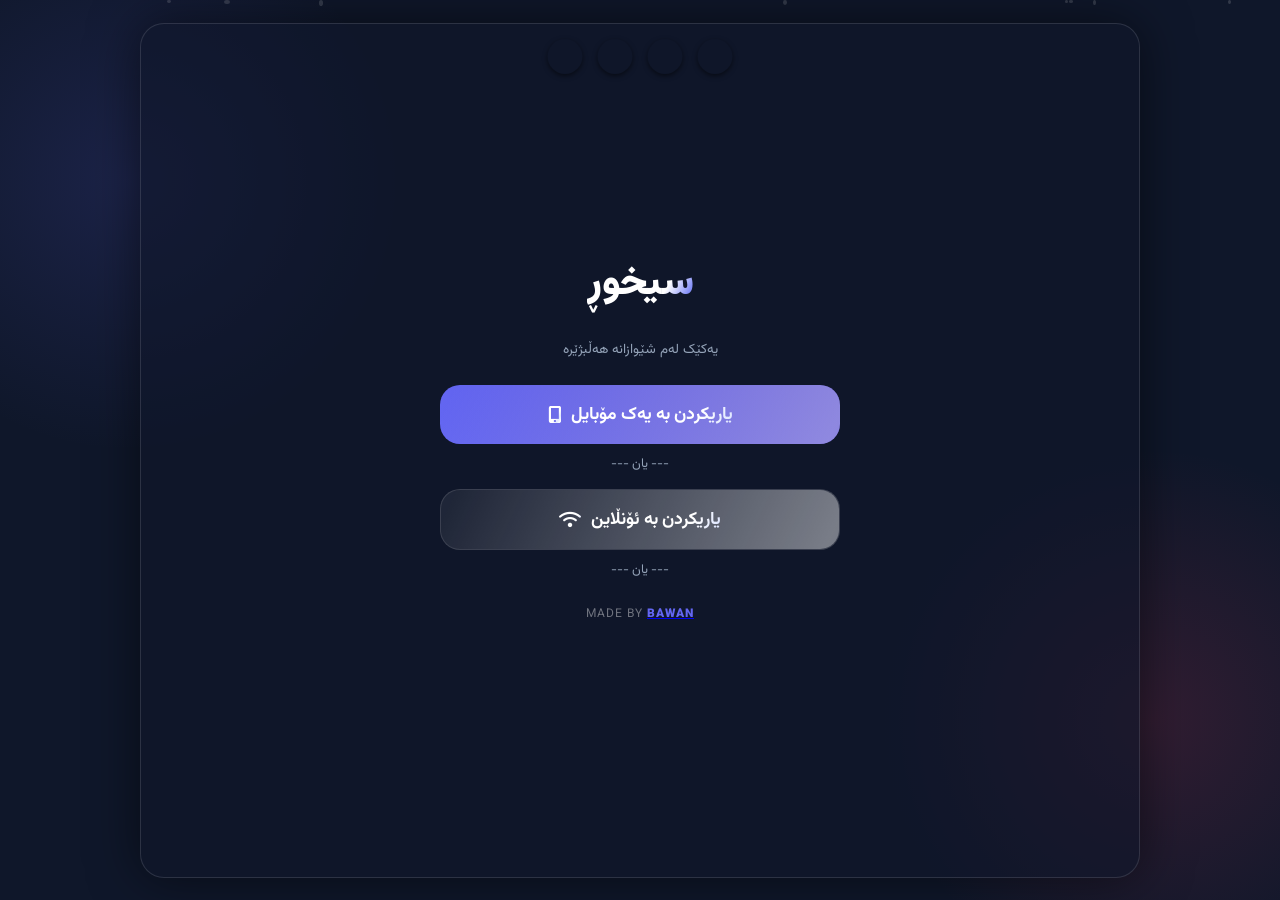
==== index.html @ 46fbbe2d "Fix download button text in index.html" ====
<!DOCTYPE html>
<html lang="ku" dir="rtl">
<head>
    <meta name="google-site-verification" content="bWLsSU11pzj71hKhUY4qFQn0XNRK8UuvUK35tRb3BzM" />
    <meta name="description" content="سیخوڕ (Spy Game) is a fun multiplayer social deduction game in Kurdish. Play with friends online or locally using one phone. Find the spy and win the game!">
    <meta name="keywords" content="Spy Game, سیخوڕ, Kurdish Game, Multiplayer Game, Online Spy Game, Bawan, Kurd Game, bawanu github,لعبة الجاسوس">
    <meta name="author" content="Bawan">
    <meta name="robots" content="index, follow">
    <meta property="og:title" content="سیخوڕ - Spy Game">
    <meta property="og:description" content="Play the popular Spy Game in Kurdish. Available online and offline.">
    <meta property="og:type" content="website">
    <meta property="og:url" content="https://bawanu.github.io/spy-game/">
    <meta property="og:image" content="https://bawanu.github.io/spy-game/icons/icon-512.png">
    <link rel="manifest" href="manifest.json">
    <link rel="icon" type="image/x-icon" href="./icons/favicon.ico">
    <link rel="apple-touch-icon" href="./icons/apple-touch-icon.png">
    <meta charset="UTF-8">
    <meta name="viewport" content="width=device-width, initial-scale=1.0, maximum-scale=1.0, user-scalable=no">
    <title>سیخوڕ - Spy Game</title>
    <link href="https://fonts.googleapis.com/css2?family=Vazirmatn:wght@300;500;700;900&display=swap" rel="stylesheet">
    <link rel="stylesheet" href="https://cdnjs.cloudflare.com/ajax/libs/font-awesome/6.4.0/css/all.min.css">
    <script src="https://unpkg.com/peerjs@1.5.1/dist/peerjs.min.js"></script>

    <link rel="stylesheet" href="style.css">

    <style>
    /* Language Switcher */
    .language-switcher {
        position: absolute;
        top: 15px;
        left: 50%;
        transform: translateX(-50%);
        display: flex;
        flex-direction: row;
        gap: 15px;
        z-index: 1000;
        align-items: center;
        width: max-content;
    }
    
    .flag-btn {
        width: 35px;
        height: 35px;
        border-radius: 50%;
        border: 2px solid transparent;
        background-size: cover;
        background-position: center;
        background-color: transparent;
        background-clip: padding-box;
        cursor: pointer;
        transition: transform 0.2s, border-color 0.2s, box-shadow 0.2s;
        box-shadow: 0 2px 5px rgba(0,0,0,0.5);
        outline: none;
    }
    
    .flag-btn:hover {
        transform: scale(1.1);
    }
    
    .flag-btn:active {
        transform: scale(0.95);
    }
    
    .flag-btn.active {
        border-color: #4ade80;
        box-shadow: 0 0 10px rgba(74, 222, 128, 0.5);
    }
    </style>

</head>
<body>

    <div class="particles" id="particles"></div>

    <div id="toast-container" class="toast-container"></div>

    <div id="chat-drawer">
        <div class="chat-header">
            <button class="icon-btn" onclick="toggleChat()"><i class="fas fa-times"></i></button>
            <h2 style="margin:0" data-i18n="chat-title">چات</h2>
            <i class="fas fa-comment-dots" style="color: var(--primary)"></i>
        </div>
        <div id="chat-messages"></div>
        <div class="chat-input-area">
            <input type="text" id="chat-input" class="main-input" placeholder="نامەیەک بنووسە..." data-i18n-placeholder="chat-placeholder" style="text-align: right;">
            <button class="add-btn" onclick="sendChatMessage()"><i class="fas fa-paper-plane"></i></button>
        </div>
    </div>

    <!-- Hidden audio elements container -->
    <div id="remote-audio-container" style="display:none"></div>

    <div class="app-wrapper">
        <div class="language-switcher">
            <button class="flag-btn active" onclick="setLanguage('ku')" style="background-image: url('https://upload.wikimedia.org/wikipedia/commons/3/35/Flag_of_Kurdistan.svg');"></button>
            <button class="flag-btn" onclick="setLanguage('en')" style="background-image: url('https://upload.wikimedia.org/wikipedia/commons/a/a4/Flag_of_the_United_States.svg');"></button>
            <button class="flag-btn" onclick="setLanguage('ar')" style="background-image: url('https://upload.wikimedia.org/wikipedia/commons/f/f6/Flag_of_Iraq.svg');"></button>
            <button class="flag-btn" onclick="setLanguage('fa')" style="background-image: url('https://upload.wikimedia.org/wikipedia/commons/c/ca/Flag_of_Iran.svg');"></button>
        </div>


        <div id="view-mode" class="view active">
            <div class="scroll-content" style="justify-content: center;">
                <h1 style="font-size: 2.5rem; margin-bottom: 10px;" data-i18n="app-title">سیخوڕ</h1>
                <p class="subtitle" data-i18n="app-subtitle">یەکێک لەم شێوازانە هەڵبژێرە</p>
                <button class="primary-btn" onclick="startLocalMode()">
                    <span data-i18n="btn-local">یاریکردن بە یەک مۆبایل</span> <i class="fas fa-mobile-alt"></i>
                </button>
                <div style="margin: 10px; color: var(--text-muted); font-size: 0.8rem;" data-i18n="or">--- یان ---</div>
                <button class="primary-btn secondary" onclick="transitionTo('view-lobby-entry')">
                    <span data-i18n="btn-online">یاریکردن بە ئۆنڵاین</span> <i class="fas fa-wifi"></i>
                </button>
                <div style="margin: 10px; color: var(--text-muted); font-size: 0.8rem;" id="install-divider" style="display: none;" data-i18n="or">--- یان ---</div>
                <button id="install-app-btn" class="primary-btn success" style="display: none; margin-bottom: 40px;" onclick="installApp()">
                    <span data-i18n="btn-download">دابەزاندن</span> <i class="fas fa-download"></i>
                </button>
                <div class="footer">Made by <a href="https://t.me/paperui" target="_blank"> <b>Bawan</b> </a></div>
            </div>
        </div>

        <div id="view-lobby-entry" class="view">
            <div class="top-bar">
                <div class="icon-btn" onclick="transitionTo('view-mode')"><i class="fas fa-arrow-right"></i></div>
            </div>
            <div class="scroll-content" style="justify-content: center;">
                <h2 data-i18n="lobby-title">سەرەتا</h2>
                <p class="subtitle" data-i18n="lobby-subtitle">زانیاریەکانت پڕبکەرەوە</p>
                <div class="stacked-inputs">
                    <input type="text" id="my-name-input" class="main-input" placeholder="ناوەکەت..." data-i18n-placeholder="input-name" style="text-align: center; width: 100%; margin:0;">
                    <input type="text" id="room-code-input" class="main-input" placeholder="کۆدی ژوور (بۆ دروستکردن یان چوونەژوور)" data-i18n-placeholder="input-room" style="text-align: center; letter-spacing: 2px; width: 100%; margin:0;">
                </div>
                <div style="width: 100%; border-top: 1px solid var(--glass-border); margin: 20px 0; max-width: 400px;"></div>
                <div class="stacked-buttons">
                    <button class="primary-btn" onclick="createOnlineRoom()" style="width: 100%; margin:0;">
                        <span data-i18n="btn-create-room">دروستکردنی ژوور (Server)</span> <i class="fas fa-server"></i>
                    </button>
                    <button class="primary-btn secondary" onclick="joinOnlineRoom()" style="width: 100%; margin:0;">
                        <span data-i18n="btn-join-room">چوونە ژوورەوە</span> <i class="fas fa-sign-in-alt"></i>
                    </button>
                </div>
                <p style="margin: 20px 0; font-size: 0.9rem; color: var(--text-muted); text-align: center;" data-i18n="room-hint">ئەگەر بۆ دروستکردنی ژوور کۆد نەنوسیت، بە هەڕەمەکی دروست دەبێت</p>
                <p style="margin: 20px 0; font-size: 0.9rem; color: red; text-align: center;" data-i18n="wifi-warning">تێبینی: یاری کردن بە ئۆنڵاین لەسەر هێڵی ئینتەرنێتی زانکۆ کار ناکات بەهۆی ئەوە هێڵی زانکۆ Firewall بەکار دێنن و ڕێگری لە یاریەکە دەکات بە ئۆنڵاین کاربکات </p>
            </div>
        </div>

        <div id="view-lobby-waiting" class="view">
            <div class="top-bar">
                <div class="icon-btn" onclick="universalLeave()" style="background: rgba(244, 63, 94, 0.2); border-color: var(--accent);">
                    <i class="fas fa-sign-out-alt" style="color: var(--accent);"></i>
                </div>
                <div class="center-icons">
                    <div class="icon-btn mic-trigger" id="mic-btn-lobby" onclick="toggleMic()" style="display:none">
                        <i class="fas fa-microphone-slash"></i>
                    </div>
                    <div class="icon-btn chat-trigger" onclick="toggleChat()" style="display:none">
                        <i class="fas fa-comment-dots"></i>
                        <div class="unread-badge">0</div>
                    </div>
                </div>
            </div>
            <div class="scroll-content">
                <h2 data-i18n="waiting-title">ژووری چاوەڕوانی</h2>
                <div style="background: var(--glass); padding: 10px 20px; border-radius: 12px; border: 1px solid var(--primary); color: var(--primary); font-weight: bold; font-size: 1.5rem; letter-spacing: 3px; margin-bottom: 20px;" id="display-room-code">...</div>
                <div class="section-title"><span data-i18n="players-list">یاریزانەکان:</span></div>
                <div id="lobby-players-list" class="tags-container"></div>
                <div id="host-controls" style="width: 100%; display: none; flex-direction: column; align-items: center; gap: 10px;">
                    <p class="subtitle" data-i18n="host-hint">تۆ سێرڤەریت، کەی هەمووان هاتن دەستپێبکە</p>
                    <button class="primary-btn" onclick="setupOnlineGame()">
                        <span data-i18n="btn-setup-start">ڕێکخستن و دەستپێکردن</span> <i class="fas fa-cog"></i>
                    </button>
                    <button id="btn-lock-room" class="primary-btn danger" onclick="toggleRoomLock()" style="margin-top: 5px;">
                        <span data-i18n="btn-lock-room" id="lock-room-text">داخستنی ژوور</span> <i class="fas fa-lock"></i>
                    </button>
                </div>
                <div id="client-wait-msg" style="display: none;">
                    <p class="waiting-message" data-i18n="waiting-host">چاوەڕێی سێرڤەر بە یاریەکە دەستپێبکات...</p>
                </div>
            </div>
        </div>

        <div id="view-setup" class="view">
            <div class="top-bar">
                <div class="left-button-group">
                    <div class="icon-btn" onclick="toggleHelp()"><i class="fas fa-question"></i></div>
                    <div class="icon-btn" onclick="toggleHaptics()" id="btn-haptics"><i class="fas fa-mobile-alt"></i></div>
                </div>
                <div class="center-icons">
                </div>
                <div class="right-button-group">
                    <div class="icon-btn" onclick="toggleSound()" id="btn-sound"><i class="fas fa-volume-up"></i></div>
                    <div class="icon-btn" onclick="exitToMainMenu()" id="btn-exit"><i class="fas fa-home"></i></div>
                    <div class="icon-btn" onclick="backToLobby()" id="btn-back-lobby" style="display:none"><i class="fas fa-arrow-right"></i></div>
                </div>
            </div>
            <div class="scroll-content">
                <h1 data-i18n="setup-title">یاری سیخوڕەکە</h1>
                <p class="subtitle shimmer-text" data-i18n="setup-subtitle">کاتی دۆزینەوەی نهێنیەکانە...</p>
                <div class="section-title" data-i18n="select-topics">بابەت هەڵبژێرە (زیاتر لە یەک دانە ئاساییە):</div>
                <div class="topics-grid" id="topics-container"></div>
                <div id="custom-words-container">
                    <div style="font-size: 0.85rem; color: var(--text-muted); margin-bottom: 8px; font-weight: bold;" data-i18n="custom-words-hint">وشە تایبەتەکانت بنووسە:</div>
                    <textarea id="custom-words-input" placeholder="نموونە: تۆپی پێ، باڵە، مەلەوانی... &#10;یان بە ENTER جیایان بکەوە" data-i18n-placeholder="custom-words-placeholder"></textarea>
                    <div style="font-size: 0.75rem; color: rgba(255,255,255,0.4); text-align: left; margin-top:5px;" data-i18n="custom-words-subtext">بە کۆما یان دێڕ جیایان بکەرەوە</div>
                </div>
                <div id="player-input-section">
                    <div class="section-title" data-i18n="players-list-setup">لیستی یاریزانان:</div>
                    <div class="input-box">
                        <input type="text" id="player-input" class="main-input" placeholder="ناوی یاریزان..." data-i18n-placeholder="input-player-name" autocomplete="off">
                        <button class="add-btn" onclick="addPlayer()"><i class="fas fa-plus"></i></button>
                    </div>
                </div>
                <div id="players-container" class="tags-container"></div>
                <div class="section-title" data-i18n="settings-title">ڕێکخستنەکان:</div>
                <div class="control-row">
                    <div class="control-label"><span data-i18n="spy-count-label">ژمارەی سیخوڕەکان</span></div>
                    <div class="stepper">
                        <button class="step-btn" id="btn-spy-down" onclick="adjVal('spy-count', -1)">-</button>
                        <span class="step-val" id="spy-count">1</span>
                        <button class="step-btn" id="btn-spy-up" onclick="adjVal('spy-count', 1)">+</button>
                    </div>
                </div>
                <div class="control-row">
                    <div class="control-label"><span data-i18n="time-label">کات (خولەک) ماوەی گفتوگۆ</span></div>
                    <div class="stepper">
                        <button class="step-btn" id="btn-time-down" onclick="adjVal('game-time', -1)">-</button>
                        <span class="step-val" id="game-time">5</span>
                        <button class="step-btn" id="btn-time-up" onclick="adjVal('game-time', 1)">+</button>
                    </div>
                </div>
                <div class="control-row">
                    <div class="control-label"><span data-i18n="guess-count-label">ژمارەی هەوڵەکان بۆ دۆزینەوەی سیخوڕ</span></div>
                    <div class="stepper">
                        <button class="step-btn" id="btn-guess-down" onclick="adjVal('guess-count', -1)">-</button>
                        <span class="step-val" id="guess-count">1</span>
                        <button class="step-btn" id="btn-guess-up" onclick="adjVal('guess-count', 1)">+</button>
                    </div>
                </div>
            </div>
            <button class="primary-btn" id="start-btn" onclick="initGame()">
                <span data-i18n="btn-start">دەستپێکردن</span> <i class="fas fa-arrow-left"></i>
            </button>
        </div>

        <div id="view-cards" class="view">
            <div class="top-bar">
                <div class="icon-btn" onclick="universalLeave()" style="background: rgba(244, 63, 94, 0.2); border-color: var(--accent);">
                    <i class="fas fa-sign-out-alt" style="color: var(--accent);"></i>
                </div>
                <div class="center-icons">
                    <div class="icon-btn mic-trigger" id="mic-btn-cards" onclick="toggleMic()" style="display:none">
                        <i class="fas fa-microphone-slash"></i>
                    </div>
                    <div class="icon-btn chat-trigger" onclick="toggleChat()" style="display:none">
                        <i class="fas fa-comment-dots"></i>
                        <div class="unread-badge">0</div>
                    </div>
                </div>
            </div>
            <div class="top-bar" style="justify-content: center; margin-top:-50px;">
                <h2 style="margin:0; font-size: 1rem; color:var(--text-muted);" data-i18n="roles-title">ڕۆڵەکان</h2>
            </div>
            <div class="scroll-content" style="justify-content: center;">
                <div style="text-align:center; margin-bottom: 20px;">
                    <div id="current-player-name" class="shimmer-text" style="font-size: 1.4rem; font-weight: bold; margin-bottom: 5px;">Yarizan</div>
                    <div id="card-instruction" style="font-size: 0.8rem; color: var(--text-muted);" data-i18n="card-instruction">مۆبایلەکە بدە دەست ئەم کەسە</div>
                </div>
                <div class="card-wrapper">
                    <div class="game-card" id="the-card" onclick="flipCard()">
                        <div class="card-face face-front">
                            <i class="fas fa-fingerprint fingerprint"></i>
                            <div class="tap-text shimmer-text" data-i18n="click-to-flip">کلیـک بـکە</div>
                        </div>
                        <div class="card-face face-back" id="card-back">
                            <div class="role-badge" id="card-role">...</div>
                            <div class="secret-word" id="card-word">...</div>
                            <p id="card-desc" style="color:inherit; opacity: 0.7; font-size:0.9rem; margin-top: 10px; padding: 0 10px;">...</p>
                            <div style="position:absolute; bottom:20px; opacity:0.4; font-size: 0.75rem;" data-i18n="click-to-hide">دووبارە کلیک بکە بۆ شاردنەوە</div>
                        </div>
                    </div>
                </div>
                <div id="waiting-others-msg" class="waiting-message" style="display: none; font-size: 1rem;">
                    چاوەڕێی یاریزانەکانی تر بە کارتەکانیان ببینن...
                </div>
            </div>
        </div>

        <div id="view-starter" class="view" style="justify-content: center;">
            <div class="starter-box">
                <p style="color: var(--text-muted); margin-bottom: 15px;" data-i18n="first-question">پسیاری یەکەم دەکات:</p>
                <div class="starter-avatar"><i class="fas fa-crown"></i></div>
                <h2 id="starter-name-display" style="font-size: 2rem; color: #fff; margin: 0;">...</h2>
                <br>
                <button class="primary-btn" style="padding: 12px 30px;" onclick="startTimerView()"><span data-i18n="btn-ok">باشە</span></button>
            </div>
        </div>

        <div id="view-timer" class="view">
            <div class="top-bar">
                <div class="icon-btn" onclick="universalLeave()" style="background: rgba(244, 63, 94, 0.2); border-color: var(--accent);">
                    <i class="fas fa-sign-out-alt" style="color: var(--accent);"></i>
                </div>
                <h2 style="margin:0; flex:1; text-align:center; padding-left:40px;" data-i18n="time-left-title">کات ماوە</h2>
                <div class="center-icons">
                    <div class="icon-btn mic-trigger" id="mic-btn-timer" onclick="toggleMic()" style="display:none">
                        <i class="fas fa-microphone-slash"></i>
                    </div>
                    <div class="icon-btn chat-trigger" onclick="toggleChat()" style="display:none">
                        <i class="fas fa-comment-dots"></i>
                        <div class="unread-badge">0</div>
                    </div>
                </div>
            </div>
            <div class="scroll-content" style="justify-content: center;">
                <div class="timer-ring" id="timer-ring">
                    <div class="time-text shimmer-text" id="timer-val">00:00</div>
                </div>
                <p class="subtitle" style="text-align: center;" data-i18n="timer-hint">پرسیار لە یەکتری بکەن بەبێ ئەوەی نهێنییەکە ئاشکرا بکەن!</p>
                <div id="host-timer-controls">
                    <button class="icon-btn" style="width: 60px; height: 60px; border-radius: 50%; background: rgba(255,255,255,0.1); margin-bottom: 10px;" onclick="togglePause()">
                        <i class="fas fa-pause" id="pause-icon"></i>
                    </button>
                    <button class="primary-btn" style="background: var(--accent); max-width: 200px;" onclick="endGame()">
                        <span data-i18n="btn-end-game">کۆتایی هێنان</span> <i class="fas fa-gavel"></i>
                    </button>
                </div>
                <div id="client-timer-msg" style="display: none; color: var(--text-muted); font-size: 0.8rem;">
                    تەنها سێرڤەر دەتوانێت کات کۆنتڕۆڵ بکات
                </div>
            </div>
        </div>

        <div id="view-results" class="view">
            <div class="top-bar">
                <div class="icon-btn" onclick="universalLeave()" style="background: rgba(244, 63, 94, 0.2); border-color: var(--accent);">
                    <i class="fas fa-sign-out-alt" style="color: var(--accent);"></i>
                </div>
                <div class="center-icons">
                    <div class="icon-btn mic-trigger" id="mic-btn-results" onclick="toggleMic()" style="display:none">
                        <i class="fas fa-microphone-slash"></i>
                    </div>
                    <div class="icon-btn chat-trigger" onclick="toggleChat()" style="display:none">
                        <i class="fas fa-comment-dots"></i>
                        <div class="unread-badge">0</div>
                    </div>
                </div>
            </div>
            <div class="scroll-content" style="align-items: stretch; justify-content: start;">
                <div id="phase-voting" class="result-phase-container">
                    <div style="text-align: center; margin-bottom: 10px;">
                        <i class="fas fa-search" style="font-size: 3rem; color: var(--primary); margin-bottom: 10px;"></i>
                        <h2 style="font-size: 1.5rem;" data-i18n="who-is-spy">سیخوڕەکە کێیە؟</h2>
                        <p class="subtitle" style="margin-bottom: 10px;" data-i18n="vote-hint">گومانلێکراو هەڵبژێرە و دەنگ بدە</p>
                    </div>
                    <div id="attempts-display" class="attempts-display">
                        <i class="fas fa-bullseye"></i> <span id="attempts-count">0</span> <span data-i18n="attempts-left">هەوڵ ماوە</span>
                    </div>
                    <div id="voting-status" class="status-box" data-i18n="pls-vote">تکایە هەمووان دەنگ بدەن</div>
                    <div id="suspects-grid" class="topics-grid"></div>
                    <button id="btn-confirm-vote" class="primary-btn" onclick="confirmVote()" style="display: none; margin-top: 20px;">
                        <span data-i18n="btn-send-vote">ناردنی دەنگ</span> <i class="fas fa-vote-yea"></i>
                    </button>
                    <button id="btn-force-end" class="primary-btn danger" onclick="hostSkipVoting()" style="display: none; margin-top: 20px; animation: none;">
                        <span data-i18n="btn-force-end">کۆتایی هێنان و ئاشکراکردن</span> <i class="fas fa-eye"></i>
                    </button>
                    <button id="btn-reveal-all" class="primary-btn" style="background: rgba(255,255,255,0.1); margin-top: 20px; font-size: 0.9rem;" onclick="revealEverything('neutral')">
                        <span data-i18n="btn-reveal-all">هەموویان ئاشکرا بکە</span>
                    </button>
                    <div id="client-reveal-msg" style="display:none; text-align:center; margin-top:10px; opacity:0.6; font-size: 0.9rem;">
                        چاوەڕێی دەنگی ئەوانی تر بە...
                    </div>
                </div>
                <div id="phase-post-reveal" class="result-phase-container" style="display: none;">
                    <div id="winner-display" class="winner-header"></div>
                    <div class="results-card">
                        <div style="font-size: 0.9rem; color: var(--text-muted); margin-bottom: 10px;" data-i18n="word-was">وشەکە ئەمە بوو:</div>
                        <div id="result-word" style="font-size: 1.8rem; font-weight: 900; color: #fff; text-align: center; margin-bottom: 20px; background:rgba(0,0,0,0.3); padding:10px; border-radius:10px; border: 1px solid var(--primary); box-shadow: 0 0 15px rgba(99, 102, 241, 0.3);">-</div>
                        <div style="font-size: 0.9rem; color: var(--accent); font-weight: bold;" data-i18n="spies-were">سیخوڕەکان:</div>
                        <div id="spies-list"></div>
                    </div>
                    <button class="primary-btn" onclick="resetGameToLobby()"><span data-i18n="btn-play-again">یاری نوێ (هەمان گروپ)</span> <i class="fas fa-redo"></i></button>
                </div>
            </div>
        </div>
    </div>

    <div id="help-modal" class="modal-overlay">
        <div class="modal-content">
            <button class="modal-close" onclick="toggleHelp()"><i class="fas fa-times"></i></button>
            <h2 data-i18n="help-title">چۆنیەتی یاریکردن</h2>
            <div style="font-size: 0.85rem; color: var(--text-muted); margin-bottom: 20px; line-height: 1.6; border-bottom: 1px solid rgba(255,255,255,0.1); padding-bottom: 15px;">
                <span data-i18n="help-desc">یاری سیخوڕ (Spy Game) یارییەکی بە کۆمەڵە کە دەتوانن لەگەڵ هاوڕێکانتان یاری بکەن. دەتوانن بە شێوازی ئۆنلاین یان بە یەک مۆبایل (Offline) یاری بکەن. ئەم یارییە بە زمانی کوردی دروستکراوە.</span>
            </div>
            <div class="rule-item">
                <div class="rule-icon"><i class="fas fa-user"></i></div>
                <div><b data-i18n="help-citizen">هاوڵاتی</b><div style="font-size: 0.8rem; color: #aaa;"><span data-i18n="help-citizen-desc">وشەکەی دەزانێت. دەبێت پرسیار بکات بۆ دۆزینەوەی سیخوڕەکە.</span></div></div>
            </div>
            <div class="rule-item">
                <div class="rule-icon"><i class="fas fa-user-secret"></i></div>
                <div><b data-i18n="help-spy">سیخوڕ</b><div style="font-size: 0.8rem; color: #aaa;"><span data-i18n="help-spy-desc">وشەکە نازانێت. دەبێت خۆی وەک هاوڵاتی دەربخات.</span></div></div>
            </div>
            <div class="rule-item">
                <div class="rule-icon"><i class="fas fa-trophy"></i></div>
                <div><b data-i18n="help-win">بردنەوە</b><div style="font-size: 0.8rem; color: #aaa;"><span data-i18n="help-win-desc">هاوڵاتیان دەیبەنەوە ئەگەر سیخوڕ بدۆزنەوە. سیخوڕ دەیباتەوە ئەگەر بمێنێتەوە یان وشەکە بزانێت.</span></div></div>
            </div>
            <div style="margin-top: 20px; text-align: center; border-top: 1px solid rgba(255,255,255,0.1); padding-top: 15px;">
                <div style="margin-bottom: 10px;"><b data-i18n="feedback-title">Feedback</b></div>
                <div style="font-size: 0.8rem; color: #aaa; margin-bottom: 10px;" data-i18n="feedback-desc">بۆ هەر ڕەخنەو تێبینیەک پەیوەندیم پێوە بکەن بە خۆشحاڵیەوە گوێتان لێ دەگرم❤️</div>
                <div class="social-container">
                    <a href="https://t.me/paperui" target="_blank"><img src="https://upload.wikimedia.org/wikipedia/commons/8/82/Telegram_logo.svg" width="30"/></a>
                    <a href="mailto:bawannasih17@gmail.com?subject=Feedback" target="_blank"><img src="https://upload.wikimedia.org/wikipedia/commons/7/7e/Gmail_icon_%282020%29.svg" width="30"/></a>
                </div>
            </div>
        </div>
    </div>

    <script src="translations.js"></script>
    <script src="script.js"></script>
</body>
</html>
---- style.css ----
:root {
            --bg: #0f172a;
            --primary: #6366f1;
            --primary-dark: #4338ca;
            --accent: #f43f5e;
            --success: #10b981;
            --glass: rgba(255, 255, 255, 0.07);
            --glass-border: rgba(255, 255, 255, 0.12);
            --text: #f1f5f9;
            --text-muted: #94a3b8;
            --card-front-grad: linear-gradient(135deg, #1e293b 0%, #0f172a 100%);
            --gold: #f59e0b;
        }

        * {
            box-sizing: border-box;
            -webkit-tap-highlight-color: transparent;
            font-family: 'Vazirmatn', sans-serif;
            user-select: none;
            outline: none;
        }

        body {
            margin: 0;
            padding: 0;
            height: 100vh;
            height: 100dvh;
            background-color: var(--bg);
            overflow: hidden;
            color: var(--text);
            display: flex;
            align-items: center;
            justify-content: center;
            background-image:
                radial-gradient(circle at 10% 20%, rgba(99, 102, 241, 0.15) 0%, transparent 20%),
                radial-gradient(circle at 90% 80%, rgba(244, 63, 94, 0.15) 0%, transparent 20%);
        }

        @keyframes textShine {
            0% { background-position: -200% center; }
            100% { background-position: 200% center; }
        }

        .shimmer-text {
            background: linear-gradient(120deg, var(--text) 40%, #a5b4fc 50%, var(--text) 60%);
            background-size: 200% auto;
            color: transparent;
            -webkit-background-clip: text;
            background-clip: text;
            -webkit-text-fill-color: transparent;
            animation: textShine 8s linear infinite;
        }

        /* Pause all animations inside non-active views to save CPU */
        .view:not(.active) * {
            animation-play-state: paused !important;
        }

        @keyframes shimmer-sweep {
            0% { transform: translateX(-150%) skewX(-25deg); }
            40% { transform: translateX(150%) skewX(-25deg); }
            100% { transform: translateX(150%) skewX(-25deg); }
        }

        @keyframes glow-pulse {
            0% { box-shadow: 0 10px 30px -5px rgba(99, 102, 241, 0.5); }
            50% { box-shadow: 0 10px 40px -5px rgba(99, 102, 241, 0.8); }
            100% { box-shadow: 0 10px 30px -5px rgba(99, 102, 241, 0.5); }
        }

        @keyframes talking-pulse {
            0% { box-shadow: 0 0 0 0 rgba(16, 185, 129, 0.6); border-color: var(--success); }
            70% { box-shadow: 0 0 0 12px rgba(16, 185, 129, 0); border-color: var(--success); }
            100% { box-shadow: 0 0 0 0 rgba(16, 185, 129, 0); border-color: var(--success); }
        }

        .talking-indicator {
            animation: talking-pulse 1.5s infinite !important;
            border: 2px solid var(--success) !important;
            background: rgba(16, 185, 129, 0.15) !important;
        }

        @keyframes float {
            0% { transform: translateY(100vh) scale(0); opacity: 0; }
            50% { opacity: 0.5; }
            100% { transform: translateY(-100px) scale(1); opacity: 0; }
        }

        @keyframes popIn {
            0% { transform: scale(0); }
            80% { transform: scale(1.1); }
            100% { transform: scale(1); }
        }

        @keyframes slideDown {
            from { opacity: 0; transform: translateY(-10px); }
            to { opacity: 1; transform: translateY(0); }
        }

        @keyframes bounceIn {
            0% { opacity:0; transform: scale(0.8); }
            60% { transform: scale(1.05); }
            100% { opacity:1; transform: scale(1); }
        }

        @keyframes pulse {
            0%,100% { transform: scale(1); opacity: 0.2; }
            50% { transform: scale(1.1); opacity: 0.5; }
        }

        /* GPU layer promotion for frequently animated elements */
        .game-card { will-change: transform; }
        .view { will-change: opacity, transform; }

        .toast-container {
            position: fixed;
            top: 20px;
            left: 50%;
            transform: translateX(-50%);
            z-index: 5000;
            display: flex;
            flex-direction: column;
            gap: 10px;
            width: 90%;
            max-width: 400px;
            pointer-events: none;
        }

        .toast-box {
            background: rgba(15, 23, 42, 0.97);
            border: 1px solid var(--accent);
            border-left: 5px solid var(--accent);
            color: #fff;
            padding: 15px 20px;
            border-radius: 12px;
            box-shadow: 0 10px 30px rgba(0,0,0,0.5);
            display: flex;
            align-items: center;
            gap: 15px;
            font-size: 0.95rem;
            animation: toastEnter 0.4s cubic-bezier(0.175, 0.885, 0.32, 1.275) forwards, shake 0.4s 0.2s;
            pointer-events: all;
            /* Removed: backdrop-filter: blur(10px) — GPU-intensive, background is already opaque */
        }

        .toast-box.hiding { animation: toastExit 0.4s forwards; }
        .toast-icon { font-size: 1.5rem; color: var(--accent); animation: pulse 3s infinite; }
        @keyframes toastEnter { from { opacity: 0; transform: translateY(-50px); } to { opacity: 1; transform: translateY(0); } }
        @keyframes toastExit { from { opacity: 1; transform: translateY(0) scale(1); } to { opacity: 0; transform: translateY(-20px) scale(0.9); } }
        @keyframes shake { 0%, 100% { transform: translateX(0); } 20% { transform: translateX(-5px); } 40% { transform: translateX(5px); } 60% { transform: translateX(-5px); } 80% { transform: translateX(5px); } }

        .particles { position: absolute; top: 0; left: 0; width: 100%; height: 100%; pointer-events: none; z-index: 0; opacity: 0.5; }
        .particle { position: absolute; border-radius: 50%; background: white; opacity: 0.3; animation: float infinite linear; will-change: transform; }

        .app-wrapper {
            width: 100%;
            height: 100%;
            position: relative;
            z-index: 10;
            display: flex;
            flex-direction: column;
            transition: max-width 0.3s ease;
        }

        @media (min-width: 768px) {
            .app-wrapper {
                max-width: 1000px;
                height: 95vh;
                border-radius: 24px;
                overflow: hidden;
                box-shadow: 0 0 50px rgba(0,0,0,0.5);
                border: 1px solid var(--glass-border);
                background: rgba(15, 23, 42, 0.6);
            }
        }

        .view {
            position: absolute;
            inset: 0;
            display: flex;
            flex-direction: column;
            align-items: center;
            padding: 15px 20px;
            background: rgba(15, 23, 42, 0.95);
            opacity: 0;
            pointer-events: none;
            transform: scale(0.95);
            transition: opacity 0.4s cubic-bezier(0.4, 0, 0.2, 1), transform 0.4s cubic-bezier(0.4, 0, 0.2, 1);
        }

        @media (min-width: 768px) { .view { background: transparent; padding: 40px; } }
        .view.active { opacity: 1; pointer-events: all; transform: scale(1); z-index: 5; }

        .scroll-content {
            width: 100%;
            overflow-y: auto;
            flex: 1;
            padding-bottom: 20px;
            display: flex;
            flex-direction: column;
            align-items: center;
        }

        .scroll-content::-webkit-scrollbar { width: 6px; }
        .scroll-content::-webkit-scrollbar-thumb { background: rgba(255,255,255,0.1); border-radius: 10px; }

        h1 {
            margin: 0 0 5px 0;
            font-size: 1.8rem;
            font-weight: 900;
            text-align: center;
            background: linear-gradient(120deg, #fff 40%, #818cf8 50%, #fff 60%);
            background-size: 200% auto;
            color: transparent;
            -webkit-background-clip: text;
            background-clip: text;
            -webkit-text-fill-color: transparent;
            animation: textShine 10s linear infinite;
        }

        h2 {
            font-size: 1.4rem;
            margin: 10px 0;
            text-align: center;
            background: linear-gradient(120deg, #fff 40%, #c7d2fe 50%, #fff 60%);
            background-size: 200% auto;
            color: transparent;
            -webkit-background-clip: text;
            background-clip: text;
            -webkit-text-fill-color: transparent;
            animation: textShine 12s linear infinite;
        }

        .subtitle { color: var(--text-muted); font-size: 0.85rem; margin-bottom: 20px; font-weight: 400; text-align: center; }

        .top-bar { width: 100%; display: flex; justify-content: space-between; align-items: center; margin-bottom: 15px; min-height: 40px; }
        .left-button-group { display: flex; gap: 4px; align-items: center; }
        .right-button-group { display: flex; gap: 4px; align-items: center; }
        .center-icons { display: flex; gap: 15px; flex: 1; }

        .icon-btn {
            background: var(--glass);
            border: 1px solid var(--glass-border);
            color: #fff;
            width: 40px;
            height: 40px;
            border-radius: 12px;
            display: grid;
            place-items: center;
            cursor: pointer;
            transition: 0.3s;
            position: relative;
        }

        .icon-btn:hover { box-shadow: 0 0 15px rgba(255,255,255,0.2); border-color: rgba(255,255,255,0.4); transform: scale(1.05); }
        .icon-btn:active { transform: scale(0.9); background: var(--primary); }
        .icon-btn.active { background: var(--accent); border-color: var(--accent); }
        .icon-btn.mic-on { background: var(--success); border-color: var(--success); box-shadow: 0 0 15px var(--success); }

        .input-box { width: 100%; max-width: 600px; position: relative; margin-bottom: 20px; display: flex; gap: 8px; }
        .main-input { flex: 1; background: rgba(0,0,0,0.3); border: 1px solid var(--glass-border); border-radius: 16px; padding: 12px; color: white; font-size: 1rem; text-align: right; }
        .main-input:focus { border-color: var(--primary); }

        .add-btn { width: 50px; background: var(--primary); border: none; border-radius: 16px; color: white; font-size: 1.2rem; cursor: pointer; position: relative; overflow: hidden; }
        .add-btn::after { content: ''; position: absolute; top: 0; left: -100%; width: 200%; height: 100%; background: linear-gradient(to right, transparent, rgba(255,255,255,0.6), transparent); transform: skewX(-25deg); animation: shimmer-sweep 3s infinite linear; pointer-events: none; }

        .stacked-inputs { width: 100%; max-width: 400px; display: flex; flex-direction: column; gap: 10px; margin-bottom: 20px; }
        .stacked-buttons { width: 100%; max-width: 400px; display: flex; flex-direction: column; gap: 10px; }

        .tags-container { width: 100%; display: flex; flex-wrap: wrap; gap: 8px; justify-content: center; margin-bottom: 20px; }

        .tag { background: rgba(255,255,255,0.1); padding: 8px 12px 8px 16px; border-radius: 30px; font-size: 0.85rem; display: flex; align-items: center; gap: 8px; border: 1px solid transparent; animation: popIn 0.3s cubic-bezier(0.175, 0.885, 0.32, 1.275); position: relative; transition: all 0.2s ease; }
        .tag i { opacity: 0.5; cursor: pointer; padding: 4px; }

        .status-dot { width: 10px; height: 10px; border-radius: 50%; display: inline-block; box-shadow: 0 0 5px rgba(0,0,0,0.5); }
        .status-online { background-color: #10b981; box-shadow: 0 0 8px #10b981; }
        .status-offline { background-color: #94a3b8; }

        .kick-btn { margin-right: 5px; width: 24px; height: 24px; background: rgba(244, 63, 94, 0.2); color: var(--accent); border-radius: 50%; display: grid; place-items: center; cursor: pointer; font-size: 0.7rem; }
        .kick-btn:hover { background: var(--accent); color: white; }

        .section-title { width: 100%; text-align: right; font-size: 0.9rem; color: var(--text-muted); margin: 10px 0; font-weight: 700; max-width: 800px; }
        .topics-grid { display: grid; grid-template-columns: repeat(2, 1fr); gap: 10px; width: 100%; margin-bottom: 10px; }
        @media (min-width: 600px) { .topics-grid { grid-template-columns: repeat(auto-fill, minmax(130px, 1fr)); } }

        .topic-card {
            background: var(--glass); border: 1px solid var(--glass-border); padding: 15px; border-radius: 16px;
            text-align: center; cursor: pointer; transition: 0.3s; position: relative; overflow: hidden;
            display: flex; flex-direction: column; align-items: center; justify-content: center; gap: 8px;
        }
        .topic-card:hover { background: rgba(255,255,255,0.1); transform: translateY(-2px); }
        .topic-card.selected { background: rgba(99, 102, 241, 0.2); border-color: var(--primary); box-shadow: inset 0 0 10px rgba(99, 102, 241, 0.2); }
        .topic-card.selected::before { content: ''; position: absolute; top: 0; left: 0; width: 200%; height: 100%; background: linear-gradient(to right, transparent, rgba(99, 102, 241, 0.4), transparent); transform: skewX(-25deg); animation: shimmer-sweep 5s infinite; pointer-events: none; }
        .topic-card.selected::after { content: '\f00c'; font-family: "Font Awesome 6 Free"; font-weight: 900; position: absolute; top: 8px; right: 8px; font-size: 0.8rem; color: var(--primary); }
        .topic-card i { font-size: 1.5rem; margin-bottom: 5px; }

        #custom-words-container { width: 100%; max-width: 600px; margin-bottom: 20px; display: none; animation: slideDown 0.3s forwards; background: rgba(0,0,0,0.2); padding: 15px; border-radius: 16px; border: 1px dashed var(--glass-border); }
        #custom-words-input { width: 100%; min-height: 70px; background: transparent; color: white; border: none; resize: vertical; font-size: 0.9rem; outline: none; }

        .control-row { display: flex; justify-content: space-between; width: 100%; max-width: 600px; align-items: center; background: var(--glass); padding: 12px 15px; border-radius: 16px; border: 1px solid var(--glass-border); margin-bottom: 10px; }
        .stepper { display: flex; align-items: center; gap: 15px; background: rgba(0,0,0,0.3); padding: 5px 10px; border-radius: 12px; }
        .step-btn { color: var(--text); background: none; border: none; font-size: 1.1rem; width: 30px; cursor: pointer; }
        .step-btn:disabled { opacity: 0.3; cursor: not-allowed; }
        .step-val { font-weight: 900; width: 20px; text-align: center; }

        .primary-btn {
            width: 100%; max-width: 400px;
            background: linear-gradient(90deg, var(--primary), var(--primary-dark));
            color: white; border: none; padding: 16px; border-radius: 20px;
            font-size: 1.1rem; font-weight: 700;
            cursor: pointer; margin-top: 5px; z-index: 100;
            position: relative; overflow: hidden; transition: 0.2s;
            display: flex; justify-content: center; align-items: center; gap: 10px; flex-shrink: 0;
            animation: glow-pulse 6s infinite;
        }
        .primary-btn.secondary { background: var(--glass); border: 1px solid var(--glass-border); animation: none; }
        .primary-btn.danger { background: rgba(244, 63, 94, 0.2); border: 1px solid var(--accent); color: var(--accent); animation: none; }
        .primary-btn.danger:hover { background: rgba(244, 63, 94, 0.4); }
        .primary-btn.success { background: rgba(16, 185, 129, 0.2); border: 1px solid var(--success); color: var(--success); animation: none; }
        .primary-btn.success:hover { background: rgba(16, 185, 129, 0.4); }

        .primary-btn span, .primary-btn i { position: relative; z-index: 2; background: linear-gradient(120deg, #fff 40%, #e0e7ff 50%, #fff 60%); background-size: 200% auto; color: transparent; -webkit-background-clip: text; background-clip: text; -webkit-text-fill-color: transparent; animation: textShine 8s linear infinite; }
        .primary-btn::after { content: ''; position: absolute; top: 0; left: 0; width: 200%; height: 100%; background: linear-gradient(to right, transparent 0%, rgba(255, 255, 255, 0.4) 50%, transparent 100%); transform: skewX(-25deg); animation: shimmer-sweep 5s infinite ease-in-out; pointer-events: none; }
        .primary-btn:active { transform: scale(0.98); }
        .primary-btn:hover { box-shadow: 0 15px 35px -5px rgba(99, 102, 241, 0.7); }
        .primary-btn:disabled { opacity: 0.5; filter: grayscale(1); cursor: not-allowed; animation: none; }

        .card-wrapper { perspective: 1500px; width: 100%; max-width: 340px; height: 55vh; min-height: 350px; max-height: 550px; margin: 20px 0; transition: all 0.3s ease; }
        @media (min-width: 768px) { .card-wrapper { max-width: 450px; height: 60vh; max-height: 650px; } }
        .game-card { width: 100%; height: 100%; position: relative; transform-style: preserve-3d; transition: transform 0.6s cubic-bezier(0.2, 0.8, 0.2, 1); cursor: pointer; }
        .game-card.flipped { transform: rotateY(180deg); }

        .card-face {
            position: absolute; width: 100%; height: 100%; backface-visibility: hidden;
            border-radius: 24px; border: 2px solid var(--glass-border);
            display: flex; flex-direction: column; align-items: center; justify-content: center;
            box-shadow: 0 30px 60px rgba(0,0,0,0.5); text-align: center;
            background-size: cover; background-position: center;
        }
        .face-front { background: var(--card-front-grad); z-index: 2; }
        .fingerprint { font-size: 5rem; color: rgba(255,255,255,0.1); margin-bottom: 20px; animation: pulse 4s infinite; }
        .tap-text { color: rgba(255,255,255,0.6); font-size: 1rem; letter-spacing: 2px; text-transform: uppercase; }
        .face-back { transform: rotateY(180deg); background: white; color: #1e293b; padding: 20px; }
        .role-badge { background: #1e293b; color: white; padding: 6px 14px; border-radius: 20px; font-size: 0.9rem; text-transform: uppercase; letter-spacing: 1px; margin-bottom: 20px; }
        .secret-word { font-size: 2.5rem; font-weight: 900; color: #1e293b; line-height: 1.4; margin: 15px 0; word-break: break-word; background: linear-gradient(120deg, #1e293b 40%, #6366f1 50%, #1e293b 60%); background-size: 200% auto; color: transparent; -webkit-background-clip: text; background-clip: text; -webkit-text-fill-color: transparent; animation: textShine 7s linear infinite; }
        .face-back.spy-mode { background: #111; color: #fff; border: 3px solid var(--accent); }
        .face-back.spy-mode .role-badge { background: var(--accent); color: #fff; }
        .face-back.spy-mode .secret-word { color: var(--accent); font-size: 3.5rem; text-shadow: 0 0 20px rgba(244, 63, 94, 0.4); margin: 30px 0; background: linear-gradient(120deg, #f43f5e 40%, #fff 50%, #f43f5e 60%); background-size: 200% auto; color: transparent; -webkit-background-clip: text; background-clip: text; -webkit-text-fill-color: transparent; animation: textShine 7s linear infinite; }

        .timer-ring {
            position: relative; width: 220px; height: 220px; border-radius: 50%;
            display: grid; place-items: center; margin: 30px 0;
            background: conic-gradient(var(--primary) var(--progress, 0%), rgba(255,255,255,0.1) 0);
            transition: background 0.1s linear;
        }
        @media (min-width: 768px) { .timer-ring { width: 300px; height: 300px; } .time-text { font-size: 5rem !important; } }
        .timer-ring::before { content:''; position: absolute; inset: 10px; border-radius: 50%; background: var(--bg); }
        .time-text { position: relative; font-size: 3.5rem; font-weight: 900; font-variant-numeric: tabular-nums; }

        .starter-box { background: linear-gradient(135deg, #1e293b, #0f172a); padding: 30px; border-radius: 24px; border: 1px solid var(--glass-border); text-align: center; margin: auto; box-shadow: 0 30px 80px rgba(0,0,0,0.7); transform: scale(0.9); animation: bounceIn 0.5s forwards; width: 90%; max-width: 400px; }
        .starter-avatar { width: 70px; height: 70px; background: var(--gold); border-radius: 50%; margin: 0 auto 15px; display: grid; place-items: center; font-size: 2rem; color: #000; }

        .modal-overlay { position: absolute; inset: 0; background: rgba(0,0,0,0.88); z-index: 50; display: none; justify-content: center; align-items: center; opacity: 0; transition: opacity 0.3s; /* Removed backdrop-filter: blur — GPU-intensive */ }
        .modal-overlay.open { display: flex; opacity: 1; }
        .modal-content { width: 90%; max-width: 500px; background: #1e293b; padding: 25px; border-radius: 24px; max-height: 85%; overflow-y: auto; border: 1px solid var(--glass-border); position: relative; }
        .modal-close { position: absolute; top: 15px; right: 15px; color: var(--text-muted); background: transparent; border: none; font-size: 1.5rem; cursor: pointer; }

        .rule-item { display: flex; gap: 12px; margin-bottom: 15px; align-items: center; text-align: right; border-bottom: 1px solid rgba(255,255,255,0.05); padding-bottom: 10px; }
        .rule-icon { width: 35px; height: 35px; background: rgba(255,255,255,0.1); border-radius: 8px; display: grid; place-items: center; color: var(--primary); flex-shrink: 0; }

        .social-container { width: 100%; display: flex; justify-content: center; gap: 20px; margin-top: 15px; padding-top: 10px; }
        .social-container a { transition: transform 0.2s; display: block; }
        .social-container a:hover { transform: scale(1.2); }

        .results-card { background: rgba(255,255,255,0.05); width: 100%; max-width: 600px; border-radius: 16px; padding: 15px; margin: 20px 0; }
        .spy-reveal { display: flex; align-items: center; justify-content: space-between; background: rgba(244, 63, 94, 0.2); padding: 12px; border-radius: 10px; margin-top: 10px; border: 1px solid rgba(244, 63, 94, 0.5); }
        .result-phase-container { width: 100%; display: flex; flex-direction: column; align-items: center; }

        .attempts-display {
            background: rgba(99, 102, 241, 0.15); border: 1px solid var(--primary);
            color: #fff; padding: 10px 20px; border-radius: 12px;
            font-size: 1.2rem; font-weight: bold; margin-bottom: 15px;
            display: flex; align-items: center; gap: 10px;
        }

        .status-box { width: 100%; max-width: 600px; padding: 15px; background: rgba(0,0,0,0.3); border-radius: 12px; text-align: center; margin-bottom: 20px; font-weight: bold; min-height: 54px; border: 1px solid var(--glass-border); }
        .status-box.success { background: rgba(16, 185, 129, 0.2); color: var(--success); border-color: var(--success); }
        .status-box.error { background: rgba(244, 63, 94, 0.2); color: var(--accent); border-color: var(--accent); }

        .suspect-card {
            background: var(--glass); border: 1px solid var(--glass-border); padding: 15px; border-radius: 16px;
            text-align: center; cursor: pointer; transition: 0.3s; position: relative; display: flex; flex-direction: column; align-items: center; justify-content: center;
        }
        .suspect-card:active { transform: scale(0.95); }
        .suspect-card:hover { background: rgba(255,255,255,0.1); }
        .suspect-card.eliminated { opacity: 0.3; pointer-events: none; filter: grayscale(1); transform: scale(0.9); }
        .suspect-card.caught { background: var(--accent); border-color: var(--accent); pointer-events: none; }
        .suspect-card.selected-vote { background: rgba(99, 102, 241, 0.4); border-color: var(--primary); transform: scale(1.02); box-shadow: 0 0 15px rgba(99, 102, 241, 0.5); }

        .voter-badge { position: absolute; bottom: 5px; right: 5px; background: var(--primary); width: 24px; height: 24px; border-radius: 50%; font-size: 0.7rem; display: grid; place-items: center; border: 1px solid white; z-index: 10;}

        #host-timer-controls { display: flex; justify-content: center; gap: 15px; width: 100%; align-items: center; margin-bottom: 20px; }

        .winner-header { text-align: center; margin-top: 20px; }
        .winner-header i { font-size: 3rem; margin-bottom: 10px; }
        .winner-citizens i { color: var(--success); }
        .winner-citizens h1 { background: linear-gradient(120deg, #10b981 40%, #fff 50%, #10b981 60%); background-size: 200% auto; -webkit-background-clip: text; background-clip: text; color: transparent; }
        .winner-spies i { color: var(--accent); }
        .winner-spies h1 { background: linear-gradient(120deg, #f43f5e 40%, #fff 50%, #f43f5e 60%); background-size: 200% auto; -webkit-background-clip: text; background-clip: text; color: transparent; }

        .footer { width: 100%; text-align: center; padding: 15px 0 5px 0; font-size: 0.75rem; color: rgba(255,255,255,0.4); letter-spacing: 1px; text-transform: uppercase; }
        .footer b { color: var(--primary); font-weight: 900; }

        .waiting-message { font-size: 1.2rem; color: var(--text-muted); animation: pulse 3s infinite; margin-top: 20px; text-align: center;}

        #chat-drawer {
            position: fixed; top: 0; right: -100%; width: 100%; max-width: 400px; height: 100%;
            background: rgba(15, 23, 42, 0.99); z-index: 3000; /* Removed backdrop-filter: blur — GPU-intensive */
            transition: 0.3s cubic-bezier(0.4, 0, 0.2, 1); display: flex; flex-direction: column;
            border-left: 1px solid var(--glass-border); box-shadow: -10px 0 30px rgba(0,0,0,0.5);
        }
        #chat-drawer.open { right: 0; }
        .chat-header { padding: 15px 20px; border-bottom: 1px solid var(--glass-border); display: flex; justify-content: space-between; align-items: center; }
        #chat-messages { flex: 1; overflow-y: auto; padding: 15px; display: flex; flex-direction: column; gap: 10px; }
        .msg { max-width: 85%; padding: 8px 12px; border-radius: 12px; font-size: 0.9rem; line-height: 1.4; position: relative; }
        .msg.received { align-self: flex-start; background: var(--glass); border: 1px solid var(--glass-border); border-bottom-right-radius: 2px; }
        .msg.sent { align-self: flex-end; background: var(--primary); color: white; border-bottom-left-radius: 2px; text-align: right; }
        .msg-sender { font-size: 0.7rem; font-weight: bold; margin-bottom: 4px; display: block; opacity: 0.8; }
        .chat-input-area { padding: 15px; background: rgba(0,0,0,0.2); display: flex; gap: 8px; border-top: 1px solid var(--glass-border); }
        .unread-badge { position: absolute; top: -5px; right: -5px; background: var(--accent); color: white; font-size: 0.65rem; width: 20px; height: 20px; border-radius: 50%; display: none; place-items: center; border: 2px solid var(--bg); font-weight: bold; }

        @media (max-height: 600px) {
            h1 { font-size: 1.4rem; }
            .card-wrapper { height: 60vh; min-height: 250px; }
            .timer-ring { width: 160px; height: 160px; margin: 10px 0; }
            .time-text { font-size: 2.5rem; }
            .topics-grid { grid-template-columns: repeat(3, 1fr); }
            .view { padding: 10px 20px; }
        }


html[dir="ltr"] .language-switcher {
    left: 50%;
    transform: translateX(-50%);
}

html[dir="rtl"] .language-switcher {
    left: 50%;
    transform: translateX(-50%);
}

.flag-btn {
    width: 35px;
    height: 35px;
    border-radius: 50%;
    border: 2px solid transparent;
    background-size: cover;
    background-position: center;
    background-color: #222;
    cursor: pointer;
    transition: transform 0.2s, border-color 0.2s, box-shadow 0.2s;
    box-shadow: 0 2px 5px rgba(0,0,0,0.5);
    outline: none;
}

.flag-btn:hover {
    transform: scale(1.1);
}

.flag-btn:active {
    transform: scale(0.95);
}

.flag-btn.active {
    border-color: #4ade80; /* Green highlight for active language */
    box-shadow: 0 0 10px rgba(74, 222, 128, 0.5);
}
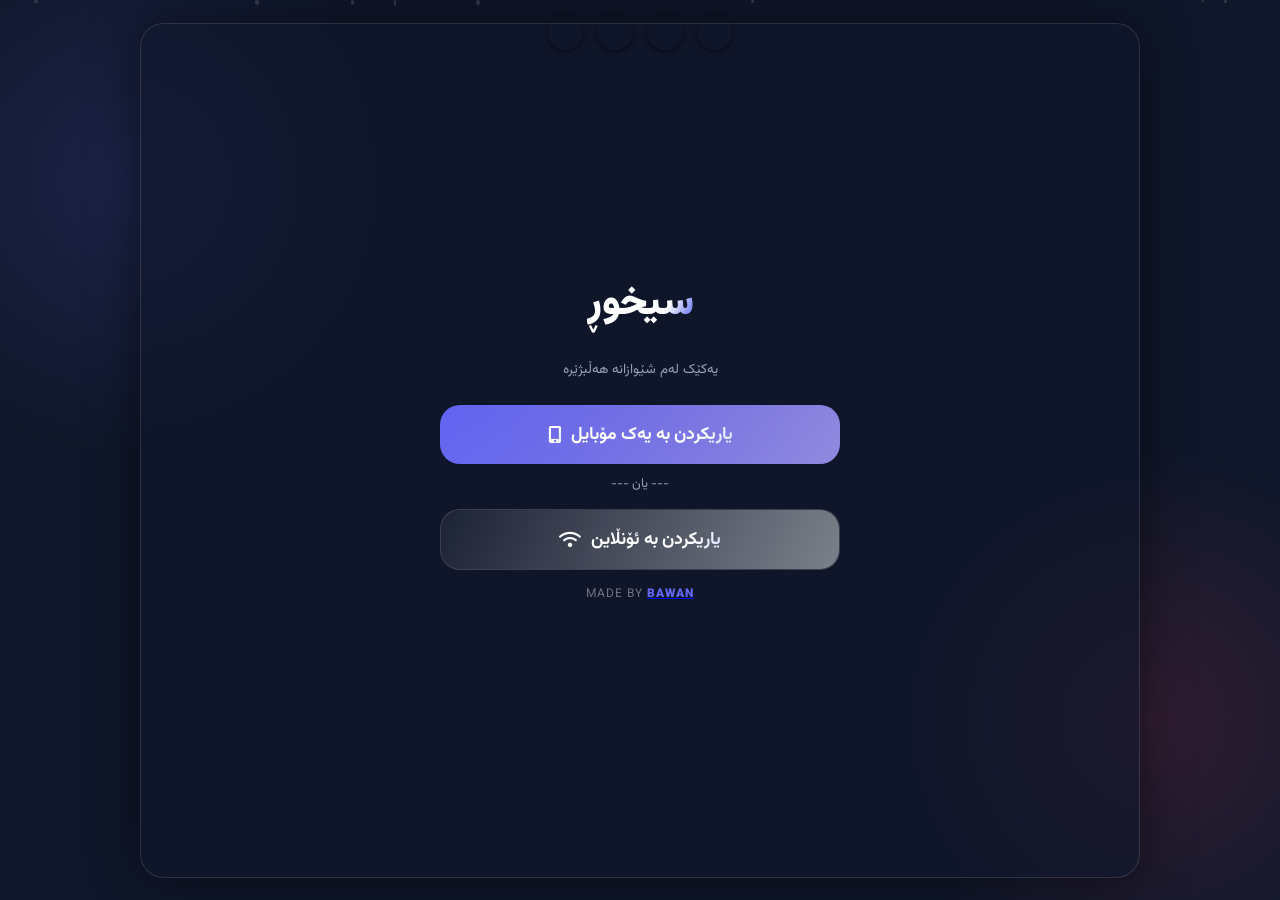
==== commit 9c9c0461: "Update index.html" ====
--- a/index.html
+++ b/index.html
@@ -26,8 +26,8 @@
     <style>
     /* Language Switcher */
     .language-switcher {
-        position: absolute;
-        top: 15px;
+        position: fixed;
+        top: calc(15px + env(safe-area-inset-top, 0px));
         left: 50%;
         transform: translateX(-50%);
         display: flex;
@@ -90,13 +90,14 @@
     <!-- Hidden audio elements container -->
     <div id="remote-audio-container" style="display:none"></div>
 
+    <div class="language-switcher">
+        <button class="flag-btn active" onclick="setLanguage('ku')" style="background-image: url('https://upload.wikimedia.org/wikipedia/commons/3/35/Flag_of_Kurdistan.svg');"></button>
+        <button class="flag-btn" onclick="setLanguage('en')" style="background-image: url('https://upload.wikimedia.org/wikipedia/commons/a/a4/Flag_of_the_United_States.svg');"></button>
+        <button class="flag-btn" onclick="setLanguage('ar')" style="background-image: url('https://upload.wikimedia.org/wikipedia/commons/f/f6/Flag_of_Iraq.svg');"></button>
+        <button class="flag-btn" onclick="setLanguage('fa')" style="background-image: url('https://upload.wikimedia.org/wikipedia/commons/c/ca/Flag_of_Iran.svg');"></button>
+    </div>
+
     <div class="app-wrapper">
-        <div class="language-switcher">
-            <button class="flag-btn active" onclick="setLanguage('ku')" style="background-image: url('https://upload.wikimedia.org/wikipedia/commons/3/35/Flag_of_Kurdistan.svg');"></button>
-            <button class="flag-btn" onclick="setLanguage('en')" style="background-image: url('https://upload.wikimedia.org/wikipedia/commons/a/a4/Flag_of_the_United_States.svg');"></button>
-            <button class="flag-btn" onclick="setLanguage('ar')" style="background-image: url('https://upload.wikimedia.org/wikipedia/commons/f/f6/Flag_of_Iraq.svg');"></button>
-            <button class="flag-btn" onclick="setLanguage('fa')" style="background-image: url('https://upload.wikimedia.org/wikipedia/commons/c/ca/Flag_of_Iran.svg');"></button>
-        </div>
 
 
         <div id="view-mode" class="view active">
@@ -110,7 +111,7 @@
                 <button class="primary-btn secondary" onclick="transitionTo('view-lobby-entry')">
                     <span data-i18n="btn-online">یاریکردن بە ئۆنڵاین</span> <i class="fas fa-wifi"></i>
                 </button>
-                <div style="margin: 10px; color: var(--text-muted); font-size: 0.8rem;" id="install-divider" style="display: none;" data-i18n="or">--- یان ---</div>
+                <div style="margin: 10px; color: var(--text-muted); font-size: 0.8rem; display: none;" id="install-divider" data-i18n="or">--- یان ---</div>
                 <button id="install-app-btn" class="primary-btn success" style="display: none; margin-bottom: 40px;" onclick="installApp()">
                     <span data-i18n="btn-download">دابەزاندن</span> <i class="fas fa-download"></i>
                 </button>
@@ -410,6 +411,19 @@
                     <a href="mailto:bawannasih17@gmail.com?subject=Feedback" target="_blank"><img src="https://upload.wikimedia.org/wikipedia/commons/7/7e/Gmail_icon_%282020%29.svg" width="30"/></a>
                 </div>
             </div>
+            </div>
+        </div>
+    </div>
+
+    <div id="ios-install-modal" class="modal-overlay">
+        <div class="modal-content">
+            <button class="modal-close" onclick="closeIOSModal()"><i class="fas fa-times"></i></button>
+            <h2 data-i18n="ios-install-title">دابەزاندن بۆ iOS</h2>
+            <div style="font-size: 0.95rem; color: var(--text-muted); line-height: 1.8;">
+                <p data-i18n="ios-install-step1">١. لە وێبگەڕی Safari کرتە لە دوگمەی <b>Share</b> <i class="fas fa-share-square"></i> بکە.</p>
+                <p data-i18n="ios-install-step2">٢. بگەڕێ بۆ خوارەوە و کرتە لە <b>Add to Home Screen</b> <i class="fas fa-plus-square"></i> بکە.</p>
+                <p data-i18n="ios-install-step3">٣. دڵنیابە لەوەی <b>Open as Web App</b> هەڵکراوە، پاشان کرتە لە <b>Add</b> بکە.</p>
+            </div>
         </div>
     </div>
 
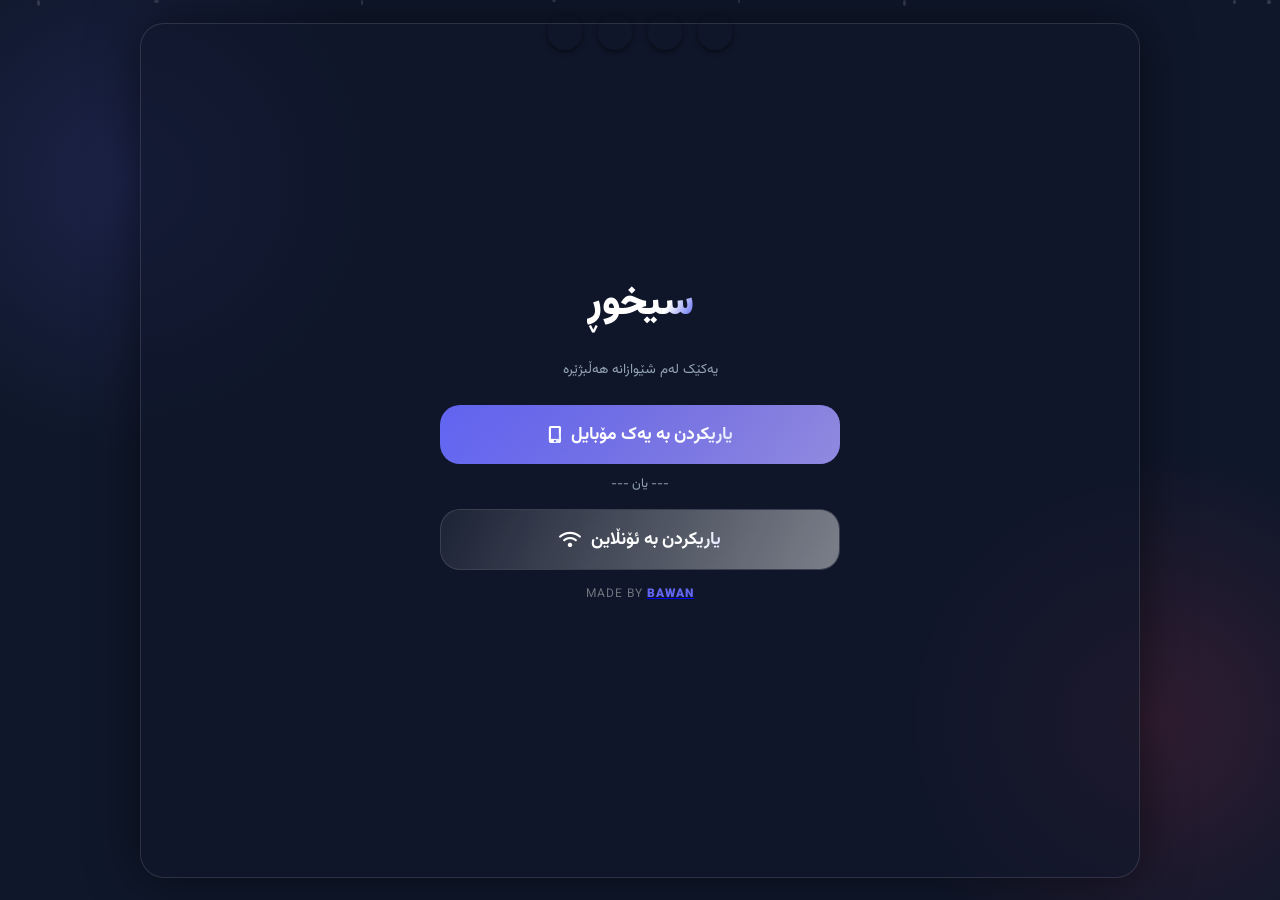
==== commit 8bdd1a95: "Add iOS Install Manual Modal to index.html" ====
--- a/index.html
+++ b/index.html
@@ -415,6 +415,7 @@
         </div>
     </div>
 
+    <!-- iOS Install Manual Modal -->
     <div id="ios-install-modal" class="modal-overlay">
         <div class="modal-content">
             <button class="modal-close" onclick="closeIOSModal()"><i class="fas fa-times"></i></button>
--- a/style.css
+++ b/style.css
@@ -236,7 +236,7 @@
         .top-bar { width: 100%; display: flex; justify-content: space-between; align-items: center; margin-bottom: 15px; min-height: 40px; }
         .left-button-group { display: flex; gap: 4px; align-items: center; }
         .right-button-group { display: flex; gap: 4px; align-items: center; }
-        .center-icons { display: flex; gap: 15px; flex: 1; }
+        .center-icons { display: flex; gap: 15px; flex: 1; justify-content: flex-end; }
 
         .icon-btn {
             background: var(--glass);
@@ -365,8 +365,26 @@
         .modal-content { width: 90%; max-width: 500px; background: #1e293b; padding: 25px; border-radius: 24px; max-height: 85%; overflow-y: auto; border: 1px solid var(--glass-border); position: relative; }
         .modal-close { position: absolute; top: 15px; right: 15px; color: var(--text-muted); background: transparent; border: none; font-size: 1.5rem; cursor: pointer; }
 
-        .rule-item { display: flex; gap: 12px; margin-bottom: 15px; align-items: center; text-align: right; border-bottom: 1px solid rgba(255,255,255,0.05); padding-bottom: 10px; }
+        .rule-item { display: flex; gap: 12px; margin-bottom: 15px; align-items: flex-start; border-bottom: 1px solid rgba(255,255,255,0.05); padding-bottom: 10px; }
+        html[dir="rtl"] .rule-item { text-align: right; }
+        html[dir="ltr"] .rule-item { text-align: left; }
         .rule-icon { width: 35px; height: 35px; background: rgba(255,255,255,0.1); border-radius: 8px; display: grid; place-items: center; color: var(--primary); flex-shrink: 0; }
+        
+        #ios-install-modal .modal-content {
+            text-align: center;
+        }
+        #ios-install-modal p {
+            margin: 15px 0;
+            padding: 10px;
+            background: rgba(255,255,255,0.05);
+            border-radius: 8px;
+            border-left: 3px solid var(--primary);
+            text-align: start;
+        }
+        html[dir="rtl"] #ios-install-modal p {
+            border-left: none;
+            border-right: 3px solid var(--primary);
+        }
 
         .social-container { width: 100%; display: flex; justify-content: center; gap: 20px; margin-top: 15px; padding-top: 10px; }
         .social-container a { transition: transform 0.2s; display: block; }
@@ -447,6 +465,12 @@
 html[dir="rtl"] .language-switcher {
     left: 50%;
     transform: translateX(-50%);
+}
+
+/* Override: language switcher is fixed, not absolute */
+.language-switcher {
+    position: fixed !important;
+    top: calc(15px + env(safe-area-inset-top, 0px));
 }
 
 .flag-btn {
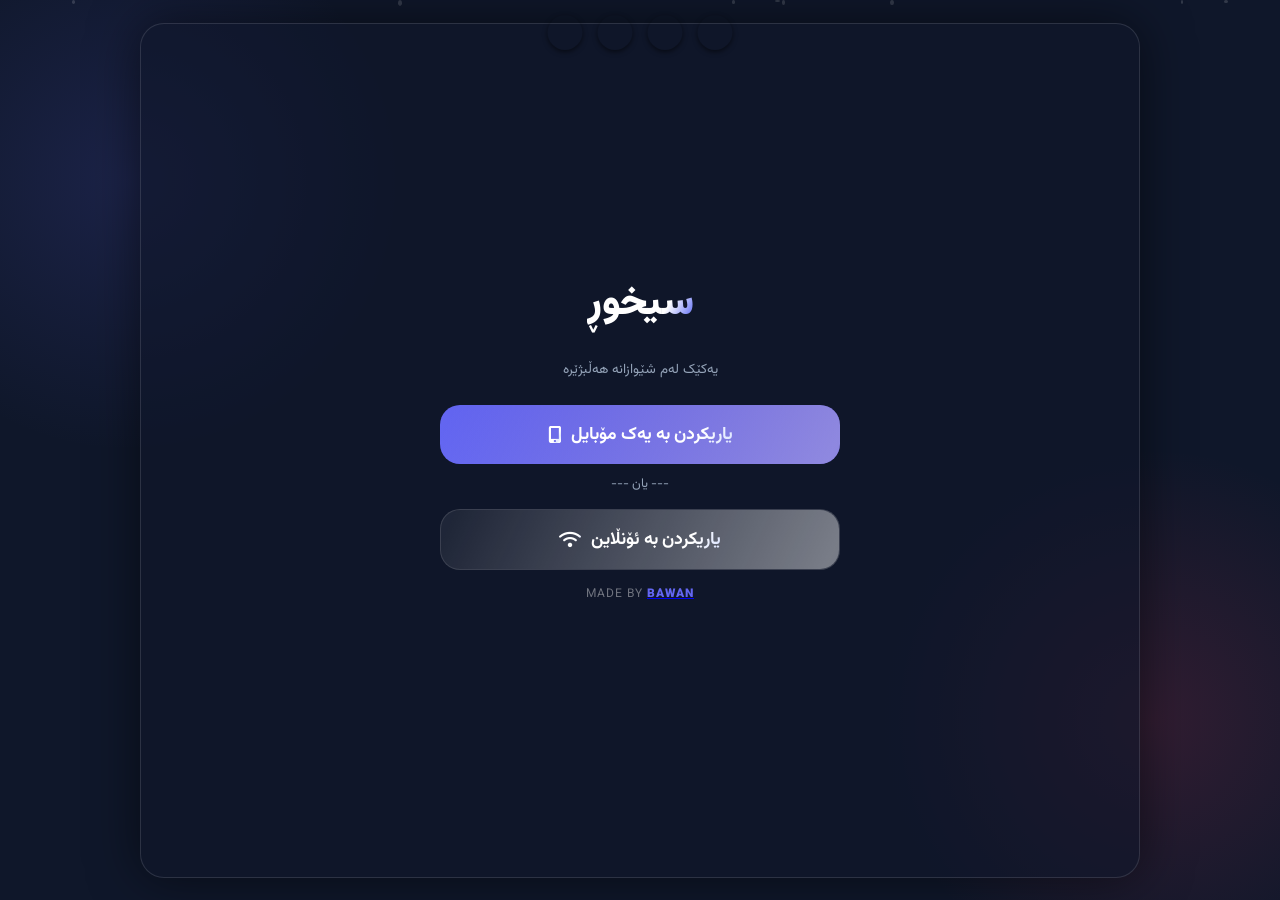
==== commit 740abef8: "Update index.html" ====
--- a/index.html
+++ b/index.html
@@ -421,9 +421,9 @@
             <button class="modal-close" onclick="closeIOSModal()"><i class="fas fa-times"></i></button>
             <h2 data-i18n="ios-install-title">دابەزاندن بۆ iOS</h2>
             <div style="font-size: 0.95rem; color: var(--text-muted); line-height: 1.8;">
-                <p data-i18n="ios-install-step1">١. لە وێبگەڕی Safari کرتە لە دوگمەی <b>Share</b> <i class="fas fa-share-square"></i> بکە.</p>
-                <p data-i18n="ios-install-step2">٢. بگەڕێ بۆ خوارەوە و کرتە لە <b>Add to Home Screen</b> <i class="fas fa-plus-square"></i> بکە.</p>
-                <p data-i18n="ios-install-step3">٣. دڵنیابە لەوەی <b>Open as Web App</b> هەڵکراوە، پاشان کرتە لە <b>Add</b> بکە.</p>
+                <p data-i18n="ios-install-step1">١. لە وێبگەڕی Safari کلیک لە دوگمەی <b>Share</b> <i class="fas fa-share-square"></i> بکە.</p>
+                <p data-i18n="ios-install-step2">٢. بگەڕێ بۆ خوارەوە و کلیک لە <b>Add to Home Screen</b> <i class="fas fa-plus-square"></i> بکە.</p>
+                <p data-i18n="ios-install-step3">٣. دڵنیابە لەوەی <b>Open as Web App</b> هەڵکراوە، پاشان کلیک لە <b>Add</b> بکە.</p>
             </div>
         </div>
     </div>
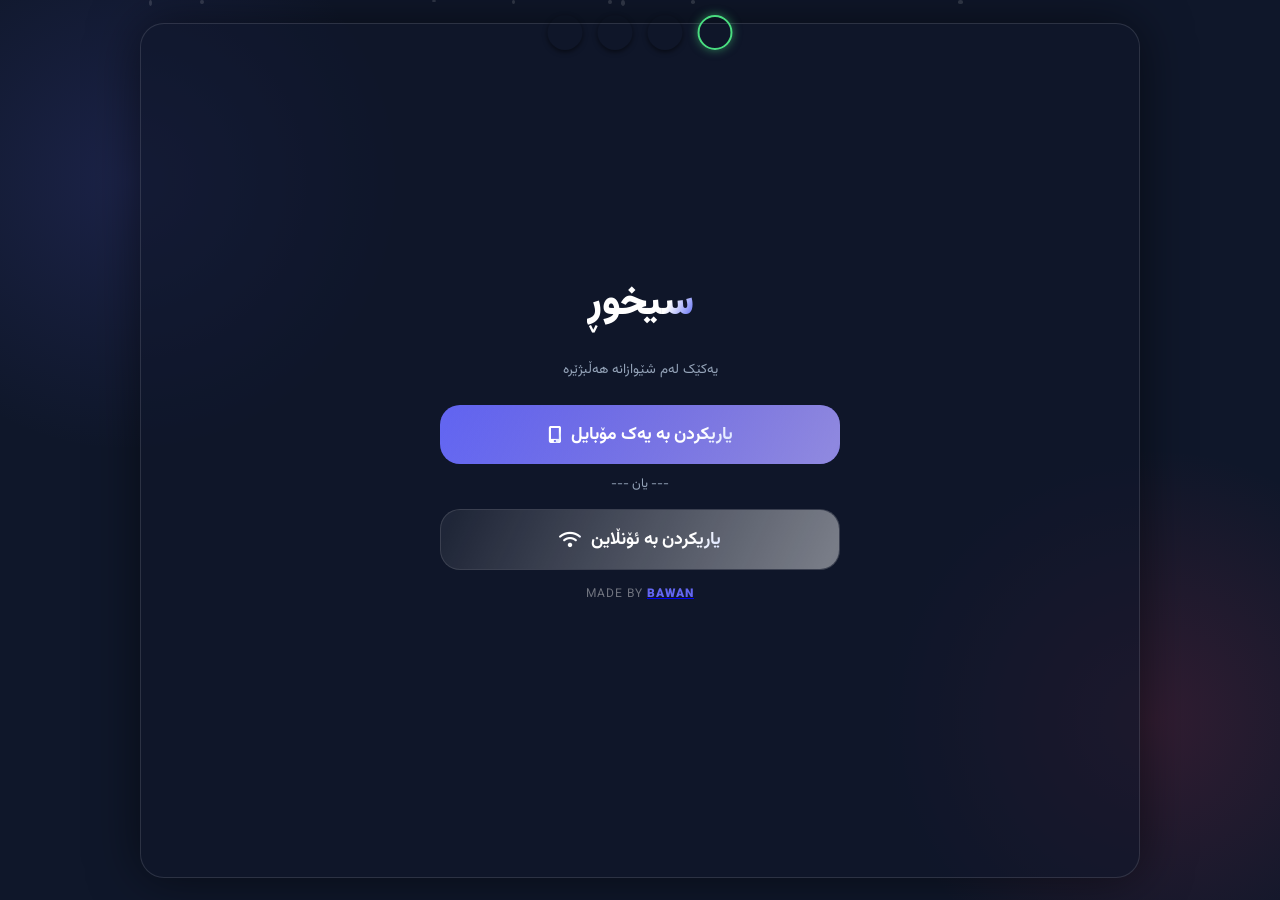
==== commit 01e30914: "Update index.html" ====
--- a/index.html
+++ b/index.html
@@ -91,10 +91,10 @@
     <div id="remote-audio-container" style="display:none"></div>
 
     <div class="language-switcher">
-        <button class="flag-btn active" onclick="setLanguage('ku')" style="background-image: url('https://upload.wikimedia.org/wikipedia/commons/3/35/Flag_of_Kurdistan.svg');"></button>
-        <button class="flag-btn" onclick="setLanguage('en')" style="background-image: url('https://upload.wikimedia.org/wikipedia/commons/a/a4/Flag_of_the_United_States.svg');"></button>
-        <button class="flag-btn" onclick="setLanguage('ar')" style="background-image: url('https://upload.wikimedia.org/wikipedia/commons/f/f6/Flag_of_Iraq.svg');"></button>
-        <button class="flag-btn" onclick="setLanguage('fa')" style="background-image: url('https://upload.wikimedia.org/wikipedia/commons/c/ca/Flag_of_Iran.svg');"></button>
+        <button class="flag-btn active" data-lang="ku" onclick="setLanguage('ku', this)" style="background-image: url('https://upload.wikimedia.org/wikipedia/commons/3/35/Flag_of_Kurdistan.svg');"></button>
+        <button class="flag-btn" data-lang="en" onclick="setLanguage('en', this)" style="background-image: url('https://upload.wikimedia.org/wikipedia/commons/a/a4/Flag_of_the_United_States.svg');"></button>
+        <button class="flag-btn" data-lang="ar" onclick="setLanguage('ar', this)" style="background-image: url('https://upload.wikimedia.org/wikipedia/commons/f/f6/Flag_of_Iraq.svg');"></button>
+        <button class="flag-btn" data-lang="fa" onclick="setLanguage('fa', this)" style="background-image: url('https://upload.wikimedia.org/wikipedia/commons/c/ca/Flag_of_Iran.svg');"></button>
     </div>
 
     <div class="app-wrapper">
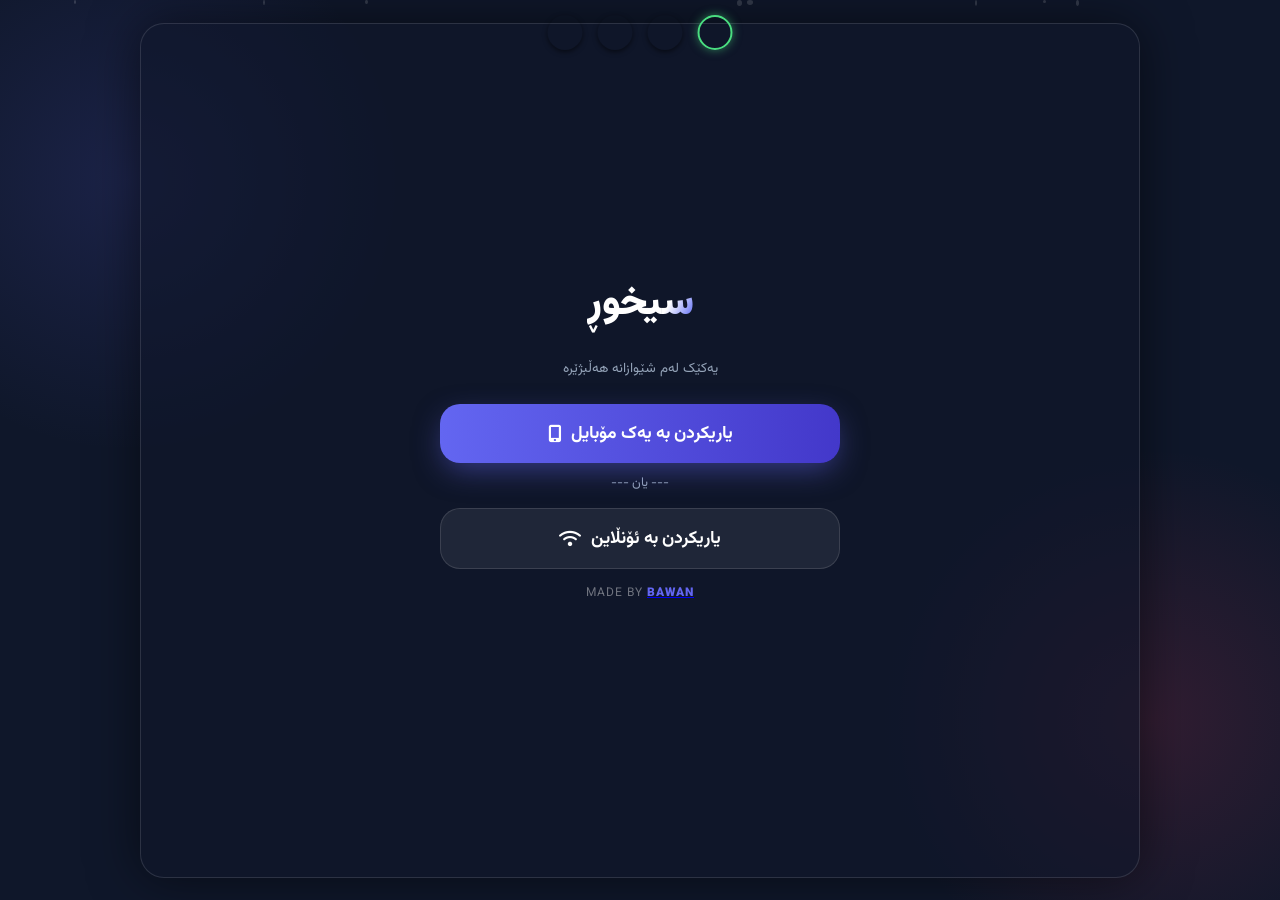
==== commit 8d33b8b1: "Update index.html" ====
--- a/index.html
+++ b/index.html
@@ -19,8 +19,6 @@
     <title>سیخوڕ - Spy Game</title>
     <link href="https://fonts.googleapis.com/css2?family=Vazirmatn:wght@300;500;700;900&display=swap" rel="stylesheet">
     <link rel="stylesheet" href="https://cdnjs.cloudflare.com/ajax/libs/font-awesome/6.4.0/css/all.min.css">
-    <script src="https://unpkg.com/peerjs@1.5.1/dist/peerjs.min.js"></script>
-
     <link rel="stylesheet" href="style.css">
 
     <style>
--- a/style.css
+++ b/style.css
@@ -48,7 +48,7 @@
             -webkit-background-clip: text;
             background-clip: text;
             -webkit-text-fill-color: transparent;
-            animation: textShine 8s linear infinite;
+            animation: textShine 20s linear infinite; /* slowed from 8s */
         }
 
         /* Pause all animations inside non-active views to save CPU */
@@ -108,9 +108,10 @@
             50% { transform: scale(1.1); opacity: 0.5; }
         }
 
-        /* GPU layer promotion for frequently animated elements */
+        /* GPU layer promotion only for elements that actually animate frequently */
         .game-card { will-change: transform; }
-        .view { will-change: opacity, transform; }
+        /* Removed: will-change on .view — it was applied to ALL views at once,
+           creating unnecessary GPU compositing layers for every hidden screen */
 
         .toast-container {
             position: fixed;
@@ -215,20 +216,15 @@
             -webkit-background-clip: text;
             background-clip: text;
             -webkit-text-fill-color: transparent;
-            animation: textShine 10s linear infinite;
+            animation: textShine 20s linear infinite; /* slowed from 10s — less GPU work */
         }
 
         h2 {
             font-size: 1.4rem;
             margin: 10px 0;
             text-align: center;
-            background: linear-gradient(120deg, #fff 40%, #c7d2fe 50%, #fff 60%);
-            background-size: 200% auto;
-            color: transparent;
-            -webkit-background-clip: text;
-            background-clip: text;
-            -webkit-text-fill-color: transparent;
-            animation: textShine 12s linear infinite;
+            color: #c7d2fe; /* static color — removed continuous gradient animation */
+            -webkit-text-fill-color: #c7d2fe;
         }
 
         .subtitle { color: var(--text-muted); font-size: 0.85rem; margin-bottom: 20px; font-weight: 400; text-align: center; }
@@ -262,7 +258,8 @@
         .main-input:focus { border-color: var(--primary); }
 
         .add-btn { width: 50px; background: var(--primary); border: none; border-radius: 16px; color: white; font-size: 1.2rem; cursor: pointer; position: relative; overflow: hidden; }
-        .add-btn::after { content: ''; position: absolute; top: 0; left: -100%; width: 200%; height: 100%; background: linear-gradient(to right, transparent, rgba(255,255,255,0.6), transparent); transform: skewX(-25deg); animation: shimmer-sweep 3s infinite linear; pointer-events: none; }
+        .add-btn::after { content: ''; position: absolute; top: 0; left: -200%; width: 200%; height: 100%; background: linear-gradient(to right, transparent, rgba(255,255,255,0.6), transparent); transform: skewX(-25deg); pointer-events: none; }
+        .add-btn:hover::after { animation: shimmer-sweep 0.6s ease-out forwards; }
 
         .stacked-inputs { width: 100%; max-width: 400px; display: flex; flex-direction: column; gap: 10px; margin-bottom: 20px; }
         .stacked-buttons { width: 100%; max-width: 400px; display: flex; flex-direction: column; gap: 10px; }
@@ -290,7 +287,7 @@
         }
         .topic-card:hover { background: rgba(255,255,255,0.1); transform: translateY(-2px); }
         .topic-card.selected { background: rgba(99, 102, 241, 0.2); border-color: var(--primary); box-shadow: inset 0 0 10px rgba(99, 102, 241, 0.2); }
-        .topic-card.selected::before { content: ''; position: absolute; top: 0; left: 0; width: 200%; height: 100%; background: linear-gradient(to right, transparent, rgba(99, 102, 241, 0.4), transparent); transform: skewX(-25deg); animation: shimmer-sweep 5s infinite; pointer-events: none; }
+        .topic-card.selected::before { content: none; } /* removed continuous shimmer — was always running on every selected card */
         .topic-card.selected::after { content: '\f00c'; font-family: "Font Awesome 6 Free"; font-weight: 900; position: absolute; top: 8px; right: 8px; font-size: 0.8rem; color: var(--primary); }
         .topic-card i { font-size: 1.5rem; margin-bottom: 5px; }
 
@@ -311,19 +308,21 @@
             cursor: pointer; margin-top: 5px; z-index: 100;
             position: relative; overflow: hidden; transition: 0.2s;
             display: flex; justify-content: center; align-items: center; gap: 10px; flex-shrink: 0;
-            animation: glow-pulse 6s infinite;
-        }
-        .primary-btn.secondary { background: var(--glass); border: 1px solid var(--glass-border); animation: none; }
-        .primary-btn.danger { background: rgba(244, 63, 94, 0.2); border: 1px solid var(--accent); color: var(--accent); animation: none; }
+            box-shadow: 0 10px 30px -5px rgba(99, 102, 241, 0.5); /* static glow — was infinite glow-pulse animation */
+        }
+        .primary-btn.secondary { background: var(--glass); border: 1px solid var(--glass-border); box-shadow: none; }
+        .primary-btn.danger { background: rgba(244, 63, 94, 0.2); border: 1px solid var(--accent); color: var(--accent); box-shadow: none; }
         .primary-btn.danger:hover { background: rgba(244, 63, 94, 0.4); }
-        .primary-btn.success { background: rgba(16, 185, 129, 0.2); border: 1px solid var(--success); color: var(--success); animation: none; }
+        .primary-btn.success { background: rgba(16, 185, 129, 0.2); border: 1px solid var(--success); color: var(--success); box-shadow: none; }
         .primary-btn.success:hover { background: rgba(16, 185, 129, 0.4); }
 
-        .primary-btn span, .primary-btn i { position: relative; z-index: 2; background: linear-gradient(120deg, #fff 40%, #e0e7ff 50%, #fff 60%); background-size: 200% auto; color: transparent; -webkit-background-clip: text; background-clip: text; -webkit-text-fill-color: transparent; animation: textShine 8s linear infinite; }
-        .primary-btn::after { content: ''; position: absolute; top: 0; left: 0; width: 200%; height: 100%; background: linear-gradient(to right, transparent 0%, rgba(255, 255, 255, 0.4) 50%, transparent 100%); transform: skewX(-25deg); animation: shimmer-sweep 5s infinite ease-in-out; pointer-events: none; }
+        .primary-btn span, .primary-btn i { position: relative; z-index: 2; color: white; -webkit-text-fill-color: white; } /* static white — was infinite textShine gradient animation */
+        /* Shimmer on ::after only plays on hover — was running infinitely on all buttons at once */
+        .primary-btn::after { content: ''; position: absolute; top: 0; left: -200%; width: 200%; height: 100%; background: linear-gradient(to right, transparent 0%, rgba(255, 255, 255, 0.4) 50%, transparent 100%); transform: skewX(-25deg); transition: none; pointer-events: none; }
+        .primary-btn:hover::after { animation: shimmer-sweep 0.6s ease-out forwards; }
         .primary-btn:active { transform: scale(0.98); }
         .primary-btn:hover { box-shadow: 0 15px 35px -5px rgba(99, 102, 241, 0.7); }
-        .primary-btn:disabled { opacity: 0.5; filter: grayscale(1); cursor: not-allowed; animation: none; }
+        .primary-btn:disabled { opacity: 0.5; filter: grayscale(1); cursor: not-allowed; box-shadow: none; }
 
         .card-wrapper { perspective: 1500px; width: 100%; max-width: 340px; height: 55vh; min-height: 350px; max-height: 550px; margin: 20px 0; transition: all 0.3s ease; }
         @media (min-width: 768px) { .card-wrapper { max-width: 450px; height: 60vh; max-height: 650px; } }
@@ -342,10 +341,10 @@
         .tap-text { color: rgba(255,255,255,0.6); font-size: 1rem; letter-spacing: 2px; text-transform: uppercase; }
         .face-back { transform: rotateY(180deg); background: white; color: #1e293b; padding: 20px; }
         .role-badge { background: #1e293b; color: white; padding: 6px 14px; border-radius: 20px; font-size: 0.9rem; text-transform: uppercase; letter-spacing: 1px; margin-bottom: 20px; }
-        .secret-word { font-size: 2.5rem; font-weight: 900; color: #1e293b; line-height: 1.4; margin: 15px 0; word-break: break-word; background: linear-gradient(120deg, #1e293b 40%, #6366f1 50%, #1e293b 60%); background-size: 200% auto; color: transparent; -webkit-background-clip: text; background-clip: text; -webkit-text-fill-color: transparent; animation: textShine 7s linear infinite; }
+        .secret-word { font-size: 2.5rem; font-weight: 900; color: #1e293b; line-height: 1.4; margin: 15px 0; word-break: break-word; background: linear-gradient(120deg, #1e293b 40%, #6366f1 50%, #1e293b 60%); background-size: 200% auto; color: transparent; -webkit-background-clip: text; background-clip: text; -webkit-text-fill-color: transparent; animation: textShine 15s linear infinite; }
         .face-back.spy-mode { background: #111; color: #fff; border: 3px solid var(--accent); }
         .face-back.spy-mode .role-badge { background: var(--accent); color: #fff; }
-        .face-back.spy-mode .secret-word { color: var(--accent); font-size: 3.5rem; text-shadow: 0 0 20px rgba(244, 63, 94, 0.4); margin: 30px 0; background: linear-gradient(120deg, #f43f5e 40%, #fff 50%, #f43f5e 60%); background-size: 200% auto; color: transparent; -webkit-background-clip: text; background-clip: text; -webkit-text-fill-color: transparent; animation: textShine 7s linear infinite; }
+        .face-back.spy-mode .secret-word { color: var(--accent); font-size: 3.5rem; text-shadow: 0 0 20px rgba(244, 63, 94, 0.4); margin: 30px 0; background: linear-gradient(120deg, #f43f5e 40%, #fff 50%, #f43f5e 60%); background-size: 200% auto; color: transparent; -webkit-background-clip: text; background-clip: text; -webkit-text-fill-color: transparent; animation: textShine 15s linear infinite; }
 
         .timer-ring {
             position: relative; width: 220px; height: 220px; border-radius: 50%;
@@ -447,13 +446,22 @@
         .chat-input-area { padding: 15px; background: rgba(0,0,0,0.2); display: flex; gap: 8px; border-top: 1px solid var(--glass-border); }
         .unread-badge { position: absolute; top: -5px; right: -5px; background: var(--accent); color: white; font-size: 0.65rem; width: 20px; height: 20px; border-radius: 50%; display: none; place-items: center; border: 2px solid var(--bg); font-weight: bold; }
 
-        @media (max-height: 600px) {
+@media (max-height: 600px) {
             h1 { font-size: 1.4rem; }
             .card-wrapper { height: 60vh; min-height: 250px; }
             .timer-ring { width: 160px; height: 160px; margin: 10px 0; }
             .time-text { font-size: 2.5rem; }
             .topics-grid { grid-template-columns: repeat(3, 1fr); }
             .view { padding: 10px 20px; }
+        }
+
+        /* Accessibility + performance: disable decorative animations for users with OS reduce-motion setting */
+        @media (prefers-reduced-motion: reduce) {
+            *, *::before, *::after {
+                animation-duration: 0.01ms !important;
+                animation-iteration-count: 1 !important;
+                transition-duration: 0.01ms !important;
+            }
         }
 
 
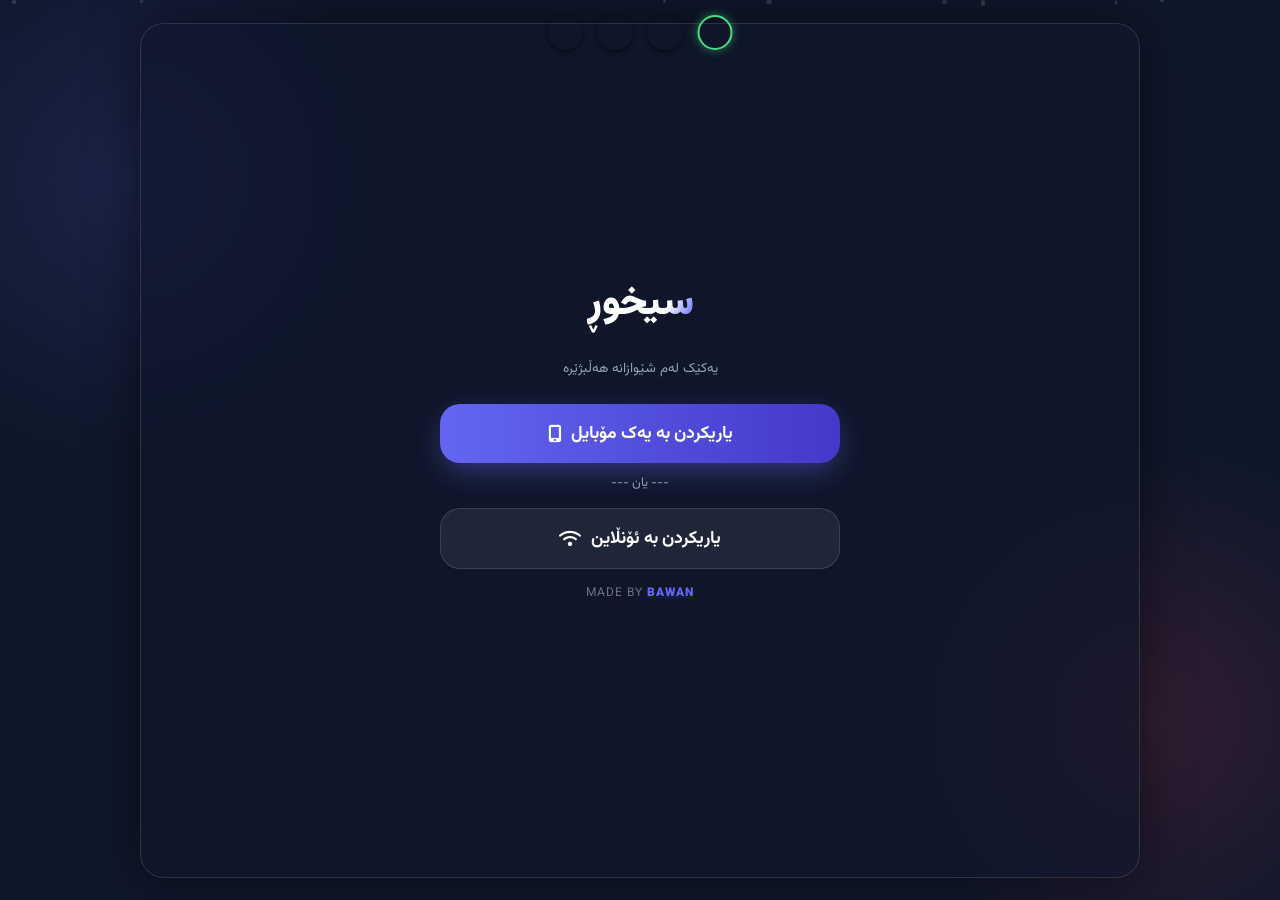
==== commit 7060dfb7: "Update index.html" ====
--- a/index.html
+++ b/index.html
@@ -19,6 +19,7 @@
     <title>سیخوڕ - Spy Game</title>
     <link href="https://fonts.googleapis.com/css2?family=Vazirmatn:wght@300;500;700;900&display=swap" rel="stylesheet">
     <link rel="stylesheet" href="https://cdnjs.cloudflare.com/ajax/libs/font-awesome/6.4.0/css/all.min.css">
+
     <link rel="stylesheet" href="style.css">
 
     <style>
@@ -426,6 +427,7 @@
         </div>
     </div>
 
+    <script src="https://cdn.socket.io/4.7.5/socket.io.min.js"></script>
     <script src="translations.js"></script>
     <script src="script.js"></script>
 </body>
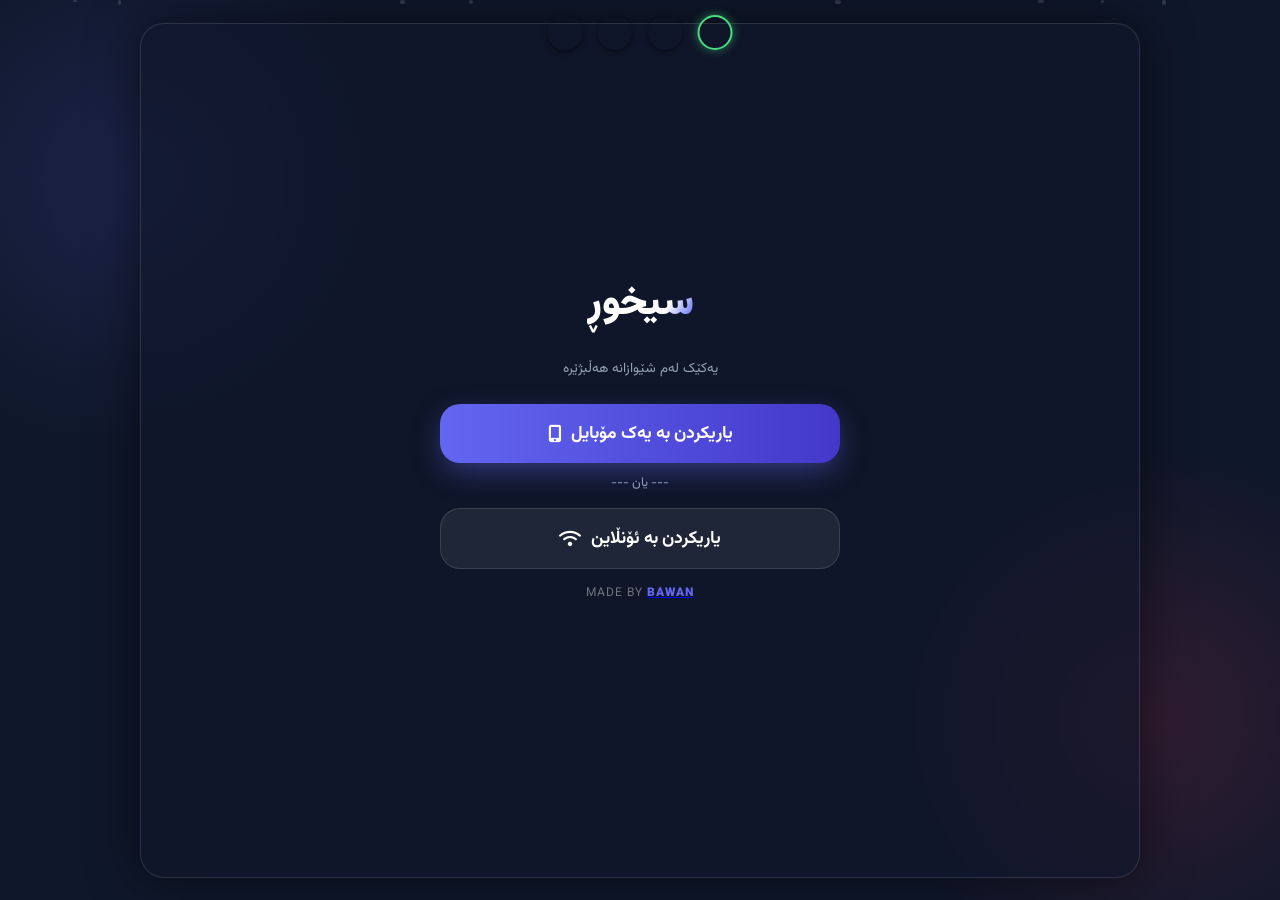
==== commit b495228e: "Add PeerJS script and remove Socket.IO script" ====
--- a/index.html
+++ b/index.html
@@ -19,6 +19,7 @@
     <title>سیخوڕ - Spy Game</title>
     <link href="https://fonts.googleapis.com/css2?family=Vazirmatn:wght@300;500;700;900&display=swap" rel="stylesheet">
     <link rel="stylesheet" href="https://cdnjs.cloudflare.com/ajax/libs/font-awesome/6.4.0/css/all.min.css">
+    <script src="https://unpkg.com/peerjs@1.5.1/dist/peerjs.min.js"></script>
 
     <link rel="stylesheet" href="style.css">
 
@@ -427,7 +428,6 @@
         </div>
     </div>
 
-    <script src="https://cdn.socket.io/4.7.5/socket.io.min.js"></script>
     <script src="translations.js"></script>
     <script src="script.js"></script>
 </body>
